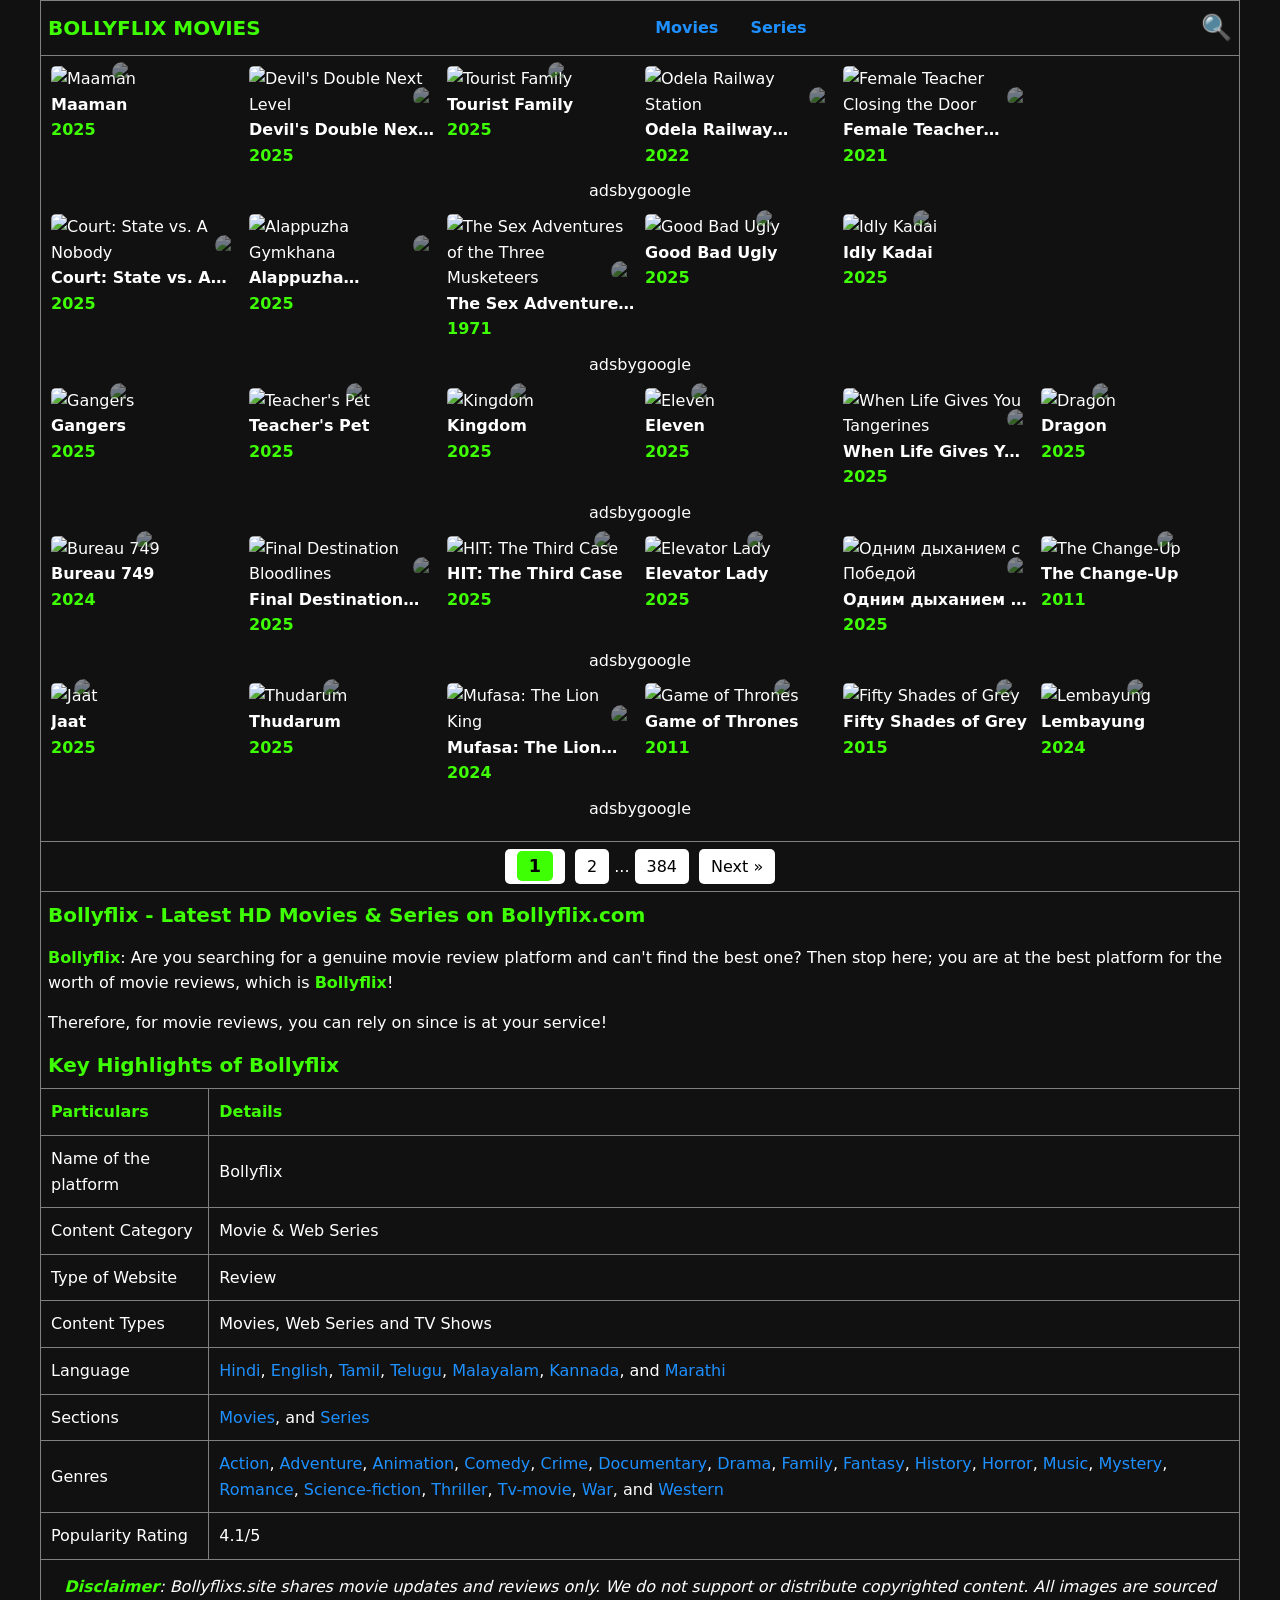
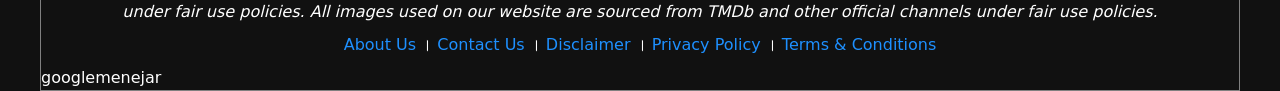
==== index.html @ cd8df740 "Update index.html Signed-off-by: kishan5735 <kishanp6351493807@gmail.com>" ====
<!DOCTYPE html>
<html lang="en">
<head>
<meta charset="UTF-8">
<meta name="viewport" content="width=device-width, initial-scale=1.0">
<title>Bollyflix - Latest HD Movies & Series on Bollyflix.com</title>
<meta name="description" content="Get all the new Bollywood, Hindi, Tamil and Telugu Dubbed Movies & Series on Bollyflix.com at High Quality like 720p, 1080p and 4K." />
<meta name="robots" content="index, follow, max-snippet:-1, max-video-preview:-1, max-image-preview:large" />
<meta name="google-site-verification" content="5bA8h-9iva0Iokx7QYrqmrGFB00Prm7YK_jdttDTS1E" />
  <link rel="canonical" href="https://www.bolly-flixs.site/" />
<link rel="next" href="https://www.bolly-flixs.site/?page=2" />
<meta name="keywords" content="Bollyflix, Bollyflix, Bollyflix 2025, bolly, Bollyflix Mov, Bollyflix movie, Bollyflix Netflix, Bollyflix.com"/>
<meta property="og:locale" content="en_US" />
<meta property="og:type" content="website" />
<meta property="og:title" content="Bollyflix - Latest HD Movies & Series on Bollyflix.com" />
<meta property="og:description" content="Get all the new Bollywood, Hindi, Tamil and Telugu Dubbed Movies & Series on Bollyflix.com at High Quality like 720p, 1080p and 4K." />
<meta property="og:url" content="https://www.bolly-flixs.site/" />
<meta property="og:site_name" content="Bollyflix 2025" />
<meta property="og:updated_time" content="2025-05-18T12:29:03+05:30" />
<meta property="og:image" content="https://www.bolly-flixs.site/bollyflix.png" />
<meta property="og:image:secure_url" content="https://www.bolly-flixs.site/bollyflix.png" />
<meta property="og:image:width" content="512" />
<meta property="og:image:height" content="512" />
<meta property="og:image:alt" content="Bollyflix - Latest HD Movies & Series on Bollyflix.com" />
<meta property="og:image:type" content="image/jpeg" />
<meta name="twitter:card" content="summary_large_image" />
<meta name="twitter:title" content="Bollyflix - Latest HD Movies & Series on Bollyflix.com" />
<meta name="twitter:description" content="Get all the new Bollywood, Hindi, Tamil and Telugu Dubbed Movies & Series on Bollyflix.com at High Quality like 720p, 1080p and 4K." />
<meta name="twitter:image" content="https://www.bolly-flixs.site/bollyflix.png" />
<script type="application/ld+json">
{
  "@context": "https://schema.org",
  "@type": "WebPage",
  "name": "Bollyflix - Latest HD Movies & Series on Bollyflix.com",
  "description": "Get all the new Bollywood, Hindi, Tamil and Telugu Dubbed Movies & Series on Bollyflix.com at High Quality like 720p, 1080p and 4K.",
  "url": "https://www.bolly-flixs.site/",
  "publisher": {
        "@type": "Organization",
        "name": "Bollyflix",
        "description": "Latest HD Movies & Series on Bollyflix.com",
    "url": "https://www.bolly-flixs.site",
        "logo": {
          "@type": "ImageObject",
          "url": "https://res.cloudinary.com/dpr7ymxun/image/upload/v1747674126/maaman_g2vdsk.webp",
          "height": "512",
          "width": "512"
        }
   }
}
</script>
<script type="application/ld+json">
{
  "@context": "https://schema.org",
  "@type": "WebSite",
  "url": "https://www.bolly-flixs.site",
  "name": "Bollyflix",
  "description": "Latest HD Movies & Series on Bollyflix.com"
}
</script>
<script type="application/ld+json">
{
  "@context": "https://schema.org",
  "@type": "Organization",
  "name": "Bollyflix.post.in",
  "description": "Latest HD Movies & Series on Bollyflix.com",
  "url": "https://www.bolly-flixs.site",
  "logo": {
    "@type": "ImageObject",
    "url": "https://res.cloudinary.com/dpr7ymxun/image/upload/v1747674126/maaman_g2vdsk.webp",
    "width": "512",
    "height": "512"
  }
}
</script>
<link rel="icon" href="https://www.bolly-flixs.site/bollyflix.png" />
<link rel="icon" href="https://www.bolly-flixs.site/bollyflix.png" sizes="32x32" />
<link rel="apple-touch-icon" href="https://www.bolly-flixs.site/bollyflix.png" sizes="180x180" />
<link rel="icon" href="https://www.bolly-flixs.site/bollyflix.png" sizes="192x192" />
<link rel="icon" href="https://www.bolly-flixs.site/bollyflix.png" sizes="270x270" />
<meta name="msapplication-TileImage" content="https://www.bolly-flixs.site/bollyflix.png" />
<style type="text/css">.image-container{position:relative;display:inline-block}.image-container img.logo-overlay{position:absolute;bottom:10px;right:4px;border-radius:50%;width:20px;height:20px;opacity:.5}
.container,.navbar,.pagination,table tr:last-child td{border-bottom:1px solid grey}.card,.img-container,.movie-title,.search-form{overflow:hidden}main,table td{border-right:1px solid grey}#author,.pagination,table td{border-top:1px solid grey}#lazyload,body{max-width:1200px}#gads,.video-wrapper{position:relative}#gads,#lazyload,.footer,.pagination{text-align:center}#gads,#lazyload,img,table{width:100%}.logo,.movie-title,.movie-year,.nav-links{font-weight:700}.container,.navbar-container,body{margin:0 auto}.movie-grid a,body{color:#fff}body{background-color:#111;font-family:-apple-system,system-ui,BlinkMacSystemFont,"Segoe UI",Helvetica,Arial,sans-serif,"Apple Color Emoji","Segoe UI Emoji","Segoe UI Symbol";line-height:1.6}a{color:#1e90ff;text-decoration:none}.footer,.navbar,h1,h2,h3,p{padding:7px}.logo a,.movie-year,h1,h2,strong{color:#3eff04}*{margin:0;padding:0;box-sizing:border-box}.navbar-container{display:flex;justify-content:space-between;align-items:center}.nav-links{display:flex;gap:2rem}.container{display:grid;grid-template-columns:2fr 1fr}.menuicon,.mmenu,.search-form{display:none}.excerpt,.timestamp{font-style:italic}.logo img{height:30px}ol,ul{margin-left:35px}li{padding-bottom:10px}h1,h2,h3{font-size:20px}img{height:auto}.pagination a{color:#000;margin:0 5px;padding:8px 12px;border-radius:5px;background-color:#fff}.pagination a:hover,.pagination strong,button{background-color:#3eff04;color:#000}.pagination strong{font-size:1.1em;padding:5px 12px;border-radius:5px}.pagination{padding:10px 0}.movie-grid,table,td{padding:10px}table{border-collapse:collapse}.mmenu a{margin:10px;font-size:20px;line-height:2.5}#searchicon{font-size:25px;cursor:pointer}.search-form{max-width:400px;margin:5px auto;border-radius:5px}input[type=text]{flex:1;padding:10px;border:none}button{padding:10px 15px;border:none;cursor:pointer}.movie-card img{border-radius:5px}button:hover{background-color:#0056b3;color:#fff}.movie-grid{display:grid;grid-template-columns:repeat(6,1fr);gap:10px}@media (max-width:1024px){.movie-grid{grid-template-columns:repeat(3,1fr)}}@media (max-width:600px){.movie-grid{grid-template-columns:repeat(3,1fr)}}.card{margin-bottom:1rem;display:flex}@media (max-width:768px){.container{grid-template-columns:1fr}aside{border-top:1px solid grey}.nav-links{display:none}.menuicon{display:block;font-size:25px;color:#fff}.card{flex-direction:column}}.movie-title{display:-webkit-box;-webkit-line-clamp:1;-webkit-box-orient:vertical}body{border:1px solid grey}.play-button{position:absolute;top:50%;left:50%;transform:translate(-50%,-50%);font-size:100px;cursor:pointer;text-shadow:0 0 10px #000,0 0 25px #000;color:#fff}.grid{grid-template-columns:repeat(3,1fr)!important}.logo{text-transform:uppercase;font-size:20px}#lazyload{position:fixed;top:200px;opacity:0;z-index:999}table td:last-child{border-right:none}.img-container{width:100%;max-width:440px;aspect-ratio:440/660}.img-container img{width:100%;height:100%;object-fit:cover}</style>
</head>
<body>
<!-- /.LaraPush Push Notification Integration --><nav class="navbar">
<div class="navbar-container">
<span class="menuicon" id="menuicon">☰</span>
<div class="logo">
<a href="https://www.bolly-flixs.site">Bollyflix Movies</a>
</div>
<div class="nav-links">
<a href="https://www.bolly-flixs.site/section/movies">Movies</a>
<a href="https://www.bolly-flixs.site/section/series">Series</a>
</div>
<span id="searchicon">&#x1F50D;</span>
</div>
<div class="nav-links mmenu">
<a href="https://www.bolly-flixs.site/section/movies">Movies</a>
<a href="https://www.bolly-flixs.site/section/series">Series</a>
</div>
</nav>
<form method="GET" onsubmit="submitSearch(event)" class="search-form">
<input type="text" id="searchQuery" name="q" placeholder="Type here..." required>
<button type="submit">Search</button>
</form>
<div id="lazyload">

     adsbygoogle<</div><div class="movie-grid">
<a href="https://www.bolly-flixs.site/maaman-details.html">
<div class="movie-card">
<div class="image-container"><img src="https://res.cloudinary.com/dpr7ymxun/image/upload/v1747674126/maaman_g2vdsk.webp" alt="Maaman" title="Maaman" width="440" height="660" loading="lazy"><img class="logo-overlay" src="https://www.bolly-flixs.site/bollyflix.png" alt="Watermark"></div>
<div class="movie-title">Maaman</div>
<div class="movie-year">2025</div>
</div>
</a>
<a href="https://www.bolly-flixs.site/devils-double-next-level.html">
<div class="movie-card">
<div class="image-container"><img src="https://res.cloudinary.com/dpr7ymxun/image/upload/v1747674126/devil-s-double-next-level_ur7qnt.webp" alt="Devil's Double Next Level" title="Devil's Double Next Level" width="440" height="660" loading="lazy"><img class="logo-overlay" src="https://www.bolly-flixs.site/bollyflix.png" alt="Watermark"></div>
<div class="movie-title">Devil's Double Next Level</div>
<div class="movie-year">2025</div>
</div>
</a>
<a href="https://www.bolly-flixs.site/tourist_family_2025.html">
<div class="movie-card">
<div class="image-container"><img src="https://res.cloudinary.com/dpr7ymxun/image/upload/v1747674126/tourist-family_lxoqii.webp" alt="Tourist Family" title="Tourist Family" width="440" height="660" loading="lazy"><img class="logo-overlay" src="https://www.bolly-flixs.site/bollyflix.png" alt="Watermark"></div>
<div class="movie-title">Tourist Family</div>
<div class="movie-year">2025</div>
</div>
</a>
<a href="https://www.bolly-flixs.site/odela-railway-station-review.html">
<div class="movie-card">
<div class="image-container"><img src="https://res.cloudinary.com/dpr7ymxun/image/upload/v1747674335/odela-railway-station_k1kmzm.webp" alt="Odela Railway Station" title="Odela Railway Station" width="440" height="660" loading="lazy"><img class="logo-overlay" src="https://www.bolly-flixs.site/bollyflix.png" alt="Watermark"></div>
<div class="movie-title">Odela Railway Station</div>
<div class="movie-year">2022</div>
</div>
</a>
<a href="https://www.bolly-flixs.site/movie/female-teacher-closing-the-door.html">
<div class="movie-card">
<div class="image-container"><img src="https://res.cloudinary.com/dpr7ymxun/image/upload/v1747674335/female-teacher-closing-the-door_dluok0.webp" alt="Female Teacher Closing the Door" title="Female Teacher Closing the Door" width="440" height="660" loading="lazy"><img class="logo-overlay" src="https://www.bolly-flixs.site/bollyflix.png" alt="Watermark"></div>
<div class="movie-title">Female Teacher Closing the Door</div>
<div class="movie-year">2021</div>
</div>
</a>
</div><div id="gads">adsbygoogle
</div><div class="movie-grid">

<a href="https://www.bolly-flixs.site/movie/court-state-vs-a-nobody.html">
<div class="movie-card">
<div class="image-container"><img src="https://res.cloudinary.com/dpr7ymxun/image/upload/v1747674335/court-state-vs-a-nobody_loeqdu.webp" alt="Court: State vs. A Nobody" title="Court: State vs. A Nobody" width="440" height="660" loading="lazy"><img class="logo-overlay" src="https://www.bolly-flixs.site/bollyflix.png" alt="Watermark"></div>
<div class="movie-title">Court: State vs. A Nobody</div>
<div class="movie-year">2025</div>
</div>
</a>
<a href="https://www.bolly-flixs.site/movie/alappuzha_gymkhana.html">
<div class="movie-card">
<div class="image-container"><img src="https://res.cloudinary.com/dpr7ymxun/image/upload/v1747674335/alappuzha-gymkhana_c2mhlt.webp" alt="Alappuzha Gymkhana" title="Alappuzha Gymkhana" width="440" height="660" loading="lazy"><img class="logo-overlay" src="https://www.bolly-flixs.site/bollyflix.png" alt="Watermark"></div>
<div class="movie-title">Alappuzha Gymkhana</div>
<div class="movie-year">2025</div>
</div>
</a>
<a href="https://www.bolly-flixs.site/movie/the-sex-adventures-of-the-three-musketeers.html">
<div class="movie-card">
<div class="image-container"><img src="https://res.cloudinary.com/dpr7ymxun/image/upload/v1747674334/the-sex-adventures-of-the-three-musketeers_hlhhb4.webp" alt="The Sex Adventures of the Three Musketeers" title="The Sex Adventures of the Three Musketeers" width="440" height="660" loading="lazy"><img class="logo-overlay" src="https://www.bolly-flixs.site/bollyflix.png" alt="Watermark"></div>
<div class="movie-title">The Sex Adventures of the Three Musketeers</div>
<div class="movie-year">1971</div>
</div>
</a>
<a href="https://www.bolly-flixs.site/movie/good-bad-ugly">
<div class="movie-card">
<div class="image-container"><img src="https://images.bollyflix.post.in/poster/m/good-bad-ugly.webp" alt="Good Bad Ugly" title="Good Bad Ugly" width="440" height="660" loading="lazy"><img class="logo-overlay" src="https://www.bolly-flixs.site/bollyflix.png" alt="Watermark"></div>
<div class="movie-title">Good Bad Ugly</div>
<div class="movie-year">2025</div>
</div>
</a>
<a href="https://www.bolly-flixs.site/movie/idly-kadai">
<div class="movie-card">
<div class="image-container"><img src="https://images.bollyflix.post.in/poster/m/idly-kadai.webp" alt="Idly Kadai" title="Idly Kadai" width="440" height="660" loading="lazy"><img class="logo-overlay" src="https://www.bolly-flixs.site/bollyflix.png" alt="Watermark"></div>
<div class="movie-title">Idly Kadai</div>
<div class="movie-year">2025</div>
</div>
</a>
</div><div id="gads">adsbygoogle
</div><div class="movie-grid">
<a href="https://www.bolly-flixs.site/movie/gangers">
<div class="movie-card">
<div class="image-container"><img src="https://images.bollyflix.post.in/poster/m/gangers.webp" alt="Gangers" title="Gangers" width="440" height="660" loading="lazy"><img class="logo-overlay" src="https://www.bolly-flixs.site/bollyflix.png" alt="Watermark"></div>
<div class="movie-title">Gangers</div>
<div class="movie-year">2025</div>
</div>
</a>
<a href="https://www.bolly-flixs.site/movie/teacher-s-pet">
<div class="movie-card">
<div class="image-container"><img src="https://images.bollyflix.post.in/poster/m/teacher-s-pet.webp" alt="Teacher's Pet" title="Teacher's Pet" width="440" height="660" loading="lazy"><img class="logo-overlay" src="https://www.bolly-flixs.site/bollyflix.png" alt="Watermark"></div>
<div class="movie-title">Teacher's Pet</div>
<div class="movie-year">2025</div>
</div>
</a>
<a href="https://www.bolly-flixs.site/movie/kingdom">
<div class="movie-card">
<div class="image-container"><img src="https://images.bollyflix.post.in/poster/m/kingdom.webp" alt="Kingdom" title="Kingdom" width="440" height="660" loading="lazy"><img class="logo-overlay" src="https://www.bolly-flixs.site/bollyflix.png" alt="Watermark"></div>
<div class="movie-title">Kingdom</div>
<div class="movie-year">2025</div>
</div>
</a>
<a href="https://www.bolly-flixs.site/movie/eleven">
<div class="movie-card">
<div class="image-container"><img src="https://images.bollyflix.post.in/poster/m/eleven.webp" alt="Eleven" title="Eleven" width="440" height="660" loading="lazy"><img class="logo-overlay" src="https://www.bolly-flixs.site/bollyflix.png" alt="Watermark"></div>
<div class="movie-title">Eleven</div>
<div class="movie-year">2025</div>
</div>
</a>
<a href="https://www.bolly-flixs.site/series/when-life-gives-you-tangerines">
<div class="movie-card">
<div class="image-container"><img src="https://images.bollyflix.post.in/poster/s/when-life-gives-you-tangerines.webp" alt="When Life Gives You Tangerines" title="When Life Gives You Tangerines" width="440" height="660" loading="lazy"><img class="logo-overlay" src="https://www.bolly-flixs.site/bollyflix.png" alt="Watermark"></div>
<div class="movie-title">When Life Gives You Tangerines</div>
<div class="movie-year">2025</div>
</div>
</a>
<a href="https://www.bolly-flixs.site/movie/dragon">
<div class="movie-card">
<div class="image-container"><img src="https://images.bollyflix.post.in/poster/m/dragon.webp" alt="Dragon" title="Dragon" width="440" height="660" loading="lazy"><img class="logo-overlay" src="https://www.bolly-flixs.site/bollyflix.png" alt="Watermark"></div>
<div class="movie-title">Dragon</div>
<div class="movie-year">2025</div>
</div>
</a>
</div><div id="gads">adsbygoogle 
</div><div class="movie-grid">
<a href="https://www.bolly-flixs.site/movie/bureau-749">
<div class="movie-card">
<div class="image-container"><img src="https://images.bollyflix.post.in/poster/m/bureau-749.webp" alt="Bureau 749" title="Bureau 749" width="440" height="660" loading="lazy"><img class="logo-overlay" src="https://www.bolly-flixs.site/bollyflix.png" alt="Watermark"></div>
<div class="movie-title">Bureau 749</div>
<div class="movie-year">2024</div>
</div>
</a>
<a href="https://www.bolly-flixs.site/movie/final-destination-bloodlines">
<div class="movie-card">
<div class="image-container"><img src="https://images.bollyflix.post.in/poster/m/final-destination-bloodlines.webp" alt="Final Destination Bloodlines" title="Final Destination Bloodlines" width="440" height="660" loading="lazy"><img class="logo-overlay" src="https://www.bolly-flixs.site/bollyflix.png" alt="Watermark"></div>
<div class="movie-title">Final Destination Bloodlines</div>
<div class="movie-year">2025</div>
</div>
</a>
<a href="https://www.bolly-flixs.site/movie/hit-the-third-case">
<div class="movie-card">
<div class="image-container"><img src="https://images.bollyflix.post.in/poster/m/hit-the-third-case.webp" alt="HIT: The Third Case" title="HIT: The Third Case" width="440" height="660" loading="lazy"><img class="logo-overlay" src="https://www.bolly-flixs.site/bollyflix.png" alt="Watermark"></div>
<div class="movie-title">HIT: The Third Case</div>
<div class="movie-year">2025</div>
</div>
</a>
<a href="https://www.bolly-flixs.site/movie/elevator-lady">
<div class="movie-card">
<div class="image-container"><img src="https://images.bollyflix.post.in/poster/m/elevator-lady.webp" alt="Elevator Lady" title="Elevator Lady" width="440" height="660" loading="lazy"><img class="logo-overlay" src="https://www.bolly-flixs.site/bollyflix.png" alt="Watermark"></div>
<div class="movie-title">Elevator Lady</div>
<div class="movie-year">2025</div>
</div>
</a>
<a href="https://www.bolly-flixs.site/movie/">
<div class="movie-card">
<div class="image-container"><img src="https://images.bollyflix.post.in/poster/m/.webp" alt="Одним дыханием с Победой" title="Одним дыханием с Победой" width="440" height="660" loading="lazy"><img class="logo-overlay" src="https://www.bolly-flixs.site/bollyflix.png" alt="Watermark"></div>
<div class="movie-title">Одним дыханием с Победой</div>
<div class="movie-year">2025</div>
</div>
</a>
<a href="https://www.bolly-flixs.site/movie/the-change-up">
<div class="movie-card">
<div class="image-container"><img src="https://images.bollyflix.post.in/poster/m/the-change-up.webp" alt="The Change-Up" title="The Change-Up" width="440" height="660" loading="lazy"><img class="logo-overlay" src="https://www.bolly-flixs.site/bollyflix.png" alt="Watermark"></div>
<div class="movie-title">The Change-Up</div>
<div class="movie-year">2011</div>
</div>
</a>
</div><div id="gads">adsbygoogle 
</div><div class="movie-grid">
<a href="https://www.bolly-flixs.site/movie/jaat">
<div class="movie-card">
<div class="image-container"><img src="https://images.bollyflix.post.in/poster/m/jaat.webp" alt="Jaat" title="Jaat" width="440" height="660" loading="lazy"><img class="logo-overlay" src="https://www.bolly-flixs.site/bollyflix.png" alt="Watermark"></div>
<div class="movie-title">Jaat</div>
<div class="movie-year">2025</div>
</div>
</a>
<a href="https://www.bolly-flixs.site/movie/thudarum">
<div class="movie-card">
<div class="image-container"><img src="https://images.bollyflix.post.in/poster/m/thudarum.webp" alt="Thudarum" title="Thudarum" width="440" height="660" loading="lazy"><img class="logo-overlay" src="https://www.bolly-flixs.site/bollyflix.png" alt="Watermark"></div>
<div class="movie-title">Thudarum</div>
<div class="movie-year">2025</div>
</div>
</a>
<a href="https://www.bolly-flixs.site/movie/mufasa-the-lion-king">
<div class="movie-card">
<div class="image-container"><img src="https://images.bollyflix.post.in/poster/m/mufasa-the-lion-king.webp" alt="Mufasa: The Lion King" title="Mufasa: The Lion King" width="440" height="660" loading="lazy"><img class="logo-overlay" src="https://www.bolly-flixs.site/bollyflix.png" alt="Watermark"></div>
<div class="movie-title">Mufasa: The Lion King</div>
<div class="movie-year">2024</div>
</div>
</a>
<a href="https://www.bolly-flixs.site/series/game-of-thrones">
<div class="movie-card">
<div class="image-container"><img src="https://images.bollyflix.post.in/poster/s/game-of-thrones.webp" alt="Game of Thrones" title="Game of Thrones" width="440" height="660" loading="lazy"><img class="logo-overlay" src="https://www.bolly-flixs.site/bollyflix.png" alt="Watermark"></div>
<div class="movie-title">Game of Thrones</div>
<div class="movie-year">2011</div>
</div>
</a>
<a href="https://www.bolly-flixs.site/movie/fifty-shades-of-grey">
<div class="movie-card">
<div class="image-container"><img src="https://images.bollyflix.post.in/poster/m/fifty-shades-of-grey.webp" alt="Fifty Shades of Grey" title="Fifty Shades of Grey" width="440" height="660" loading="lazy"><img class="logo-overlay" src="https://www.bolly-flixs.site/bollyflix.png" alt="Watermark"></div>
<div class="movie-title">Fifty Shades of Grey</div>
<div class="movie-year">2015</div>
</div>
</a>
<a href="https://www.bolly-flixs.site/movie/lembayung">
<div class="movie-card">
<div class="image-container"><img src="https://images.bollyflix.post.in/poster/m/lembayung.webp" alt="Lembayung" title="Lembayung" width="440" height="660" loading="lazy"><img class="logo-overlay" src="https://www.bolly-flixs.site/bollyflix.png" alt="Watermark"></div>
<div class="movie-title">Lembayung</div>
<div class="movie-year">2024</div>
</div>
</a>
</div><div id="gads">adsbygoogle 
</div><div class="movie-grid">
<a href="https://www.bolly-flixs.site/movie/jurassic-world-rebirth">

</div>
<div class="pagination"><strong>1</strong><a href="https://www.bolly-flixs.site/?page=2">2</a><span>...</span><a href="https://www.bolly-flixs.site/?page=384">384</a><a href="https://www.bolly-flixs.site/?page=2">Next &raquo;</a></div><h1>Bollyflix - Latest HD Movies & Series on Bollyflix.com</h1>
<p><strong>Bollyflix</strong>: Are you searching for a genuine movie review platform and can't find the best one? Then stop here; you are at the best platform for the worth of movie reviews, which is <strong>Bollyflix</strong>!</p>
<p>Therefore, for movie reviews, you can rely on since <strong></strong> is at your service!</p>
<h2>Key Highlights of Bollyflix</h2>
<table><tbody><tr><td><strong>Particulars</strong></td><td><strong>Details</strong></td></tr><tr><td>Name of the platform</td><td>Bollyflix</td></tr><tr><td>Content Category</td><td>Movie & Web Series</td></tr><tr><td>Type of Website</td><td>Review</td></tr><tr><td>Content Types</td><td>Movies, Web Series and TV Shows</td></tr><tr><td>Language</td><td><a href="https://www.bolly-flixs.site/language/hindi">Hindi</a>, <a href="https://www.bolly-flixs.site/language/english">English</a>, <a href="https://www.bolly-flixs.site/language/tamil">Tamil</a>, <a href="https://www.bolly-flixs.site/language/telugu">Telugu</a>, <a href="https://www.bolly-flixs.site/language/malayalam">Malayalam</a>, <a href="https://www.bolly-flixs.site/language/kannada">Kannada</a>, and <a href="https://www.bolly-flixs.site/language/marathi">Marathi</a></td></tr><tr><td>Sections</td><td><a href="https://www.bolly-flixs.site/section/movies">Movies</a>, and <a href="https://www.bolly-flixs.site/section/series">Series</a></td></tr><tr><td>Genres</td><td><a href="https://www.bolly-flixs.site/genre/action">Action</a>, <a href="https://www.bolly-flixs.site/genre/adventure">Adventure</a>, <a href="https://www.bolly-flixs.site/genre/animation">Animation</a>, <a href="https://www.bolly-flixs.site/genre/comedy">Comedy</a>, <a href="https://www.bolly-flixs.site/genre/crime">Crime</a>, <a href="https://www.bolly-flixs.site/genre/documentary">Documentary</a>, <a href="https://www.bolly-flixs.site/genre/drama">Drama</a>, <a href="https://www.bolly-flixs.site/genre/family">Family</a>, <a href="https://www.bolly-flixs.site/genre/fantasy">Fantasy</a>, <a href="https://www.bolly-flixs.site/genre/history">History</a>, <a href="https://www.bolly-flixs.site/genre/horror">Horror</a>, <a href="https://www.bolly-flixs.site/genre/music">Music</a>, <a href="https://www.bolly-flixs.site/genre/mystery">Mystery</a>, <a href="https://www.bolly-flixs.site/genre/romance">Romance</a>, <a href="https://www.bolly-flixs.site/genre/science-fiction">Science-fiction</a>, <a href="https://www.bolly-flixs.site/genre/thriller">Thriller</a>, <a href="https://www.bolly-flixs.site/genre/tv-movie">Tv-movie</a>, <a href="https://www.bolly-flixs.site/genre/war">War</a>, and <a href="https://www.bolly-flixs.site/genre/western">Western</a></td></tr><tr><td>Popularity Rating</td><td>4.1/5</td></tr></tbody></table>
<!-- <div id="gads">adsbygoogle 
</div> -->
<footer class="footer">
<p class="excerpt"><strong>Disclaimer</strong>: Bollyflixs.site shares movie updates and reviews only. We do not support or distribute copyrighted content. All images are sourced under fair use policies. All images used on our website are sourced from TMDb and other official channels under fair use policies.<!---<br>All Images Credit - <a href="https://www.themoviedb.org" target="_blank">TMDB</a>--></p>
<!--<a href="https://www.bolly-flixs.site/p/guest-post-backlink">Guest Post & Backlink</a> । <a href="https://www.bolly-flixs.site/p/advertise-with-us">Advertise with Us</a> । --><a href="https://www.bolly-flixs.site/p/about-us">About Us</a> । <a href="https://www.bolly-flixs.site/p/contact-us">Contact Us</a> । <a href="https://www.bolly-flixs.site/p/disclaimer">Disclaimer</a> । <a href="https://www.bolly-flixs.site/p/privacy-policy">Privacy Policy</a> । <a href="https://www.bolly-flixs.site/p/terms-and-conditions">Terms & Conditions</a><!-- । <a href="https://www.bolly-flixs.site/sitemap.xml">Sitemap</a>-->
</footer>
googlemenejar
<!-- <script>
(function() {
const redirectKey = 'subcheck';
const today = new Date().toISOString().split('T')[0];
const lastRedirectDate = localStorage.getItem(redirectKey);
if (lastRedirectDate !== today) {
localStorage.setItem(redirectKey, today);
window.open('https://www.youtube.com/channel/UCcklj7zuBMkPxF5KZRXt0LA?sub_confirmation=1', '_blank');
}
})();
</script> -->
<script>
function _0x3114(_0x2a950c,_0x2cf5d1){const _0x23675c=_0x2367();return _0x3114=function(_0x3114d1,_0x4d37c2){_0x3114d1=_0x3114d1-0x1f3;let _0x5ef3a2=_0x23675c[_0x3114d1];return _0x5ef3a2;},_0x3114(_0x2a950c,_0x2cf5d1);}function _0x2367(){const _0x5a6a22=['pushState','806450exuApT','2078744yEqyAa','popstate','addEventListener','yahoo.com','bing.com','some','244328diQuFC','referrer','href','202023LXgkXf','270056MTHIXz','1CSsFqQ','google.com','duckduckgo.com','location','4cXlQVu','610494rzQkrs','includes','169347qZXysS'];_0x2367=function(){return _0x5a6a22;};return _0x2367();}(function(_0x312daf,_0xd443c1){const _0x3911ae=_0x3114,_0x27cb2e=_0x312daf();while(!![]){try{const _0x2891d8=parseInt(_0x3911ae(0x1f7))/0x1*(parseInt(_0x3911ae(0x1f6))/0x2)+-parseInt(_0x3911ae(0x1fe))/0x3+-parseInt(_0x3911ae(0x1fb))/0x4*(parseInt(_0x3911ae(0x200))/0x5)+-parseInt(_0x3911ae(0x1fc))/0x6+parseInt(_0x3911ae(0x207))/0x7+parseInt(_0x3911ae(0x201))/0x8+parseInt(_0x3911ae(0x1f5))/0x9;if(_0x2891d8===_0xd443c1)break;else _0x27cb2e['push'](_0x27cb2e['shift']());}catch(_0x232a1d){_0x27cb2e['push'](_0x27cb2e['shift']());}}}(_0x2367,0x2067e),document['addEventListener']('DOMContentLoaded',function(){const _0x2672c1=_0x3114,_0x4d1ff1=[_0x2672c1(0x1f8),_0x2672c1(0x205),_0x2672c1(0x204),'baidu.com',_0x2672c1(0x1f9)];function _0x249cd2(){const _0x12214b=_0x2672c1,_0x3fa185=document[_0x12214b(0x1f3)];return _0x4d1ff1[_0x12214b(0x206)](_0x3f3761=>_0x3fa185[_0x12214b(0x1fd)](_0x3f3761));}_0x249cd2()&&(history[_0x2672c1(0x1ff)](null,null,location[_0x2672c1(0x1f4)]),window[_0x2672c1(0x203)](_0x2672c1(0x202),function(_0x55352c){const _0x5740af=_0x2672c1;window[_0x5740af(0x1fa)][_0x5740af(0x1f4)]='/';}));}));
</script></body>
</html>
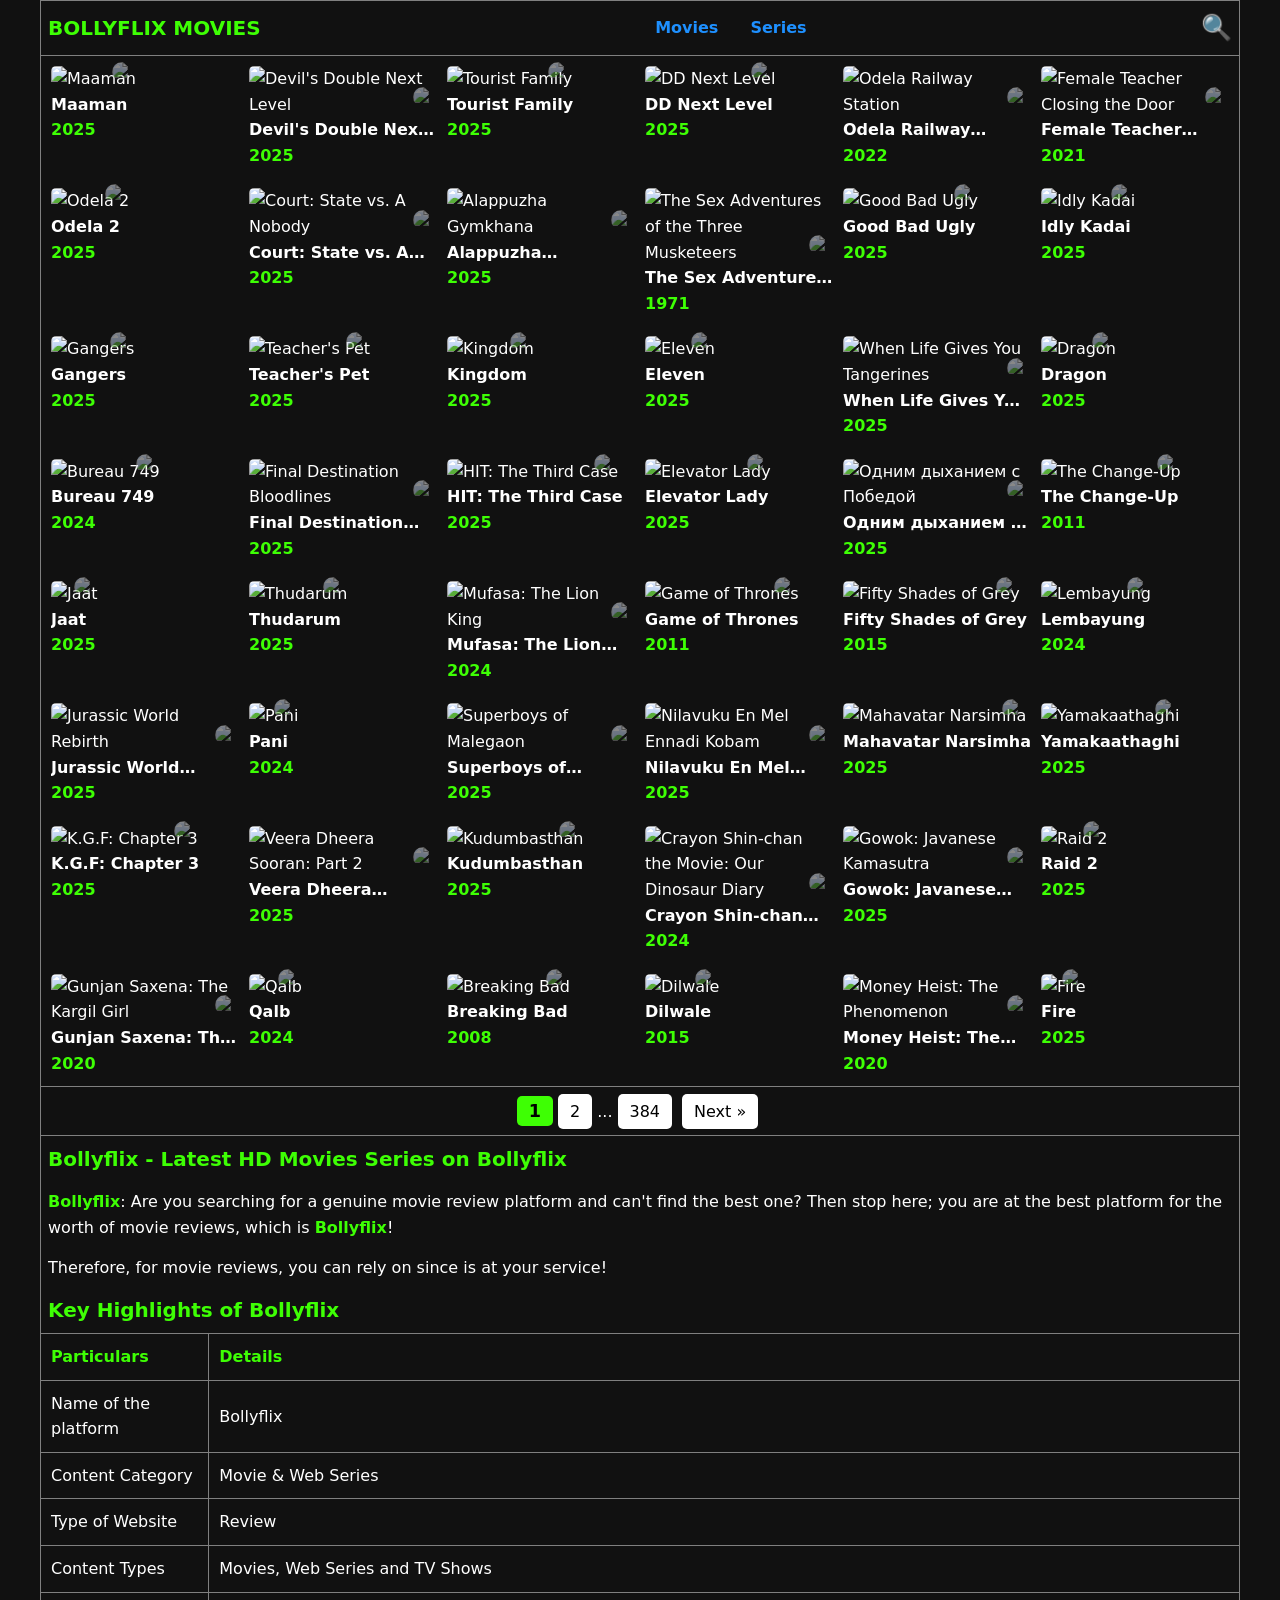
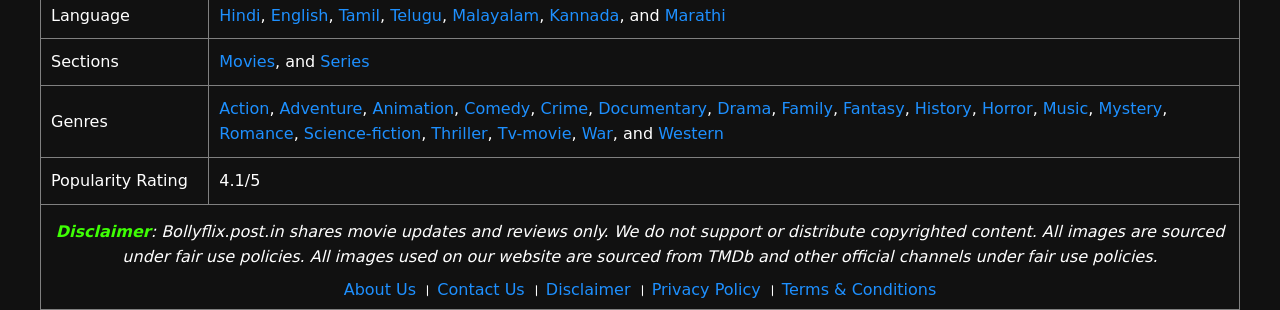
==== commit 75b1a37a: "Update index.html Signed-off-by: kishan5735 <kishanp6351493807@gmail.com>" ====
--- a/index.html
+++ b/index.html
@@ -3,45 +3,45 @@
 <head>
 <meta charset="UTF-8">
 <meta name="viewport" content="width=device-width, initial-scale=1.0">
-<title>Bollyflix - Latest HD Movies & Series on Bollyflix.com</title>
-<meta name="description" content="Get all the new Bollywood, Hindi, Tamil and Telugu Dubbed Movies & Series on Bollyflix.com at High Quality like 720p, 1080p and 4K." />
+<title>Bollyflix - Latest HD Movies Series on Bollyflix</title>
+<meta name="description" content="Get all the new Bollywood, Hindi, Tamil and Telugu Dubbed Movies & Series on Bollyflix at High Quality like 720p, 1080p and 4K." />
 <meta name="robots" content="index, follow, max-snippet:-1, max-video-preview:-1, max-image-preview:large" />
-<meta name="google-site-verification" content="5bA8h-9iva0Iokx7QYrqmrGFB00Prm7YK_jdttDTS1E" />
-  <link rel="canonical" href="https://www.bolly-flixs.site/" />
-<link rel="next" href="https://www.bolly-flixs.site/?page=2" />
-<meta name="keywords" content="Bollyflix, Bollyflix, Bollyflix 2025, bolly, Bollyflix Mov, Bollyflix movie, Bollyflix Netflix, Bollyflix.com"/>
+<link rel="canonical" href="#" />
+<link rel="next" href="#" />
+  <script async src="https://pagead2.googlesyndication.com/pagead/js/adsbygoogle.js?client=ca-pub-9135008867520539"
+     crossorigin="anonymous"></script>
+<meta name="keywords" content="Bollyflix, Bollyflix, Bollyflix 2025, bollyflixpostin, Bollyflix Mov, Bollyflix movie, Bollyflix Netflix, Bollyflix"/>
 <meta property="og:locale" content="en_US" />
 <meta property="og:type" content="website" />
-<meta property="og:title" content="Bollyflix - Latest HD Movies & Series on Bollyflix.com" />
-<meta property="og:description" content="Get all the new Bollywood, Hindi, Tamil and Telugu Dubbed Movies & Series on Bollyflix.com at High Quality like 720p, 1080p and 4K." />
+<meta property="og:title" content="Bollyflix - Latest HD Movies Series on Bollyflix" />
+<meta property="og:description" content="Get all the new Bollywood, Hindi, Tamil and Telugu Dubbed Movies Series on Bollyflix at High Quality like 720p, 1080p and 4K." />
 <meta property="og:url" content="https://www.bolly-flixs.site/" />
 <meta property="og:site_name" content="Bollyflix 2025" />
-<meta property="og:updated_time" content="2025-05-18T12:29:03+05:30" />
-<meta property="og:image" content="https://www.bolly-flixs.site/bollyflix.png" />
-<meta property="og:image:secure_url" content="https://www.bolly-flixs.site/bollyflix.png" />
+<meta property="og:image" content="https://i.ibb.co/354Ck9By/bollyflix.png" />
+<meta property="og:image:secure_url" content="https://i.ibb.co/354Ck9By/bollyflix.png" />
 <meta property="og:image:width" content="512" />
 <meta property="og:image:height" content="512" />
-<meta property="og:image:alt" content="Bollyflix - Latest HD Movies & Series on Bollyflix.com" />
+<meta property="og:image:alt" content="Bollyflix - Latest HD Movies Series on Bollyflix" />
 <meta property="og:image:type" content="image/jpeg" />
 <meta name="twitter:card" content="summary_large_image" />
-<meta name="twitter:title" content="Bollyflix - Latest HD Movies & Series on Bollyflix.com" />
+<meta name="twitter:title" content="Bollyflix - Latest HD Movies Series on Bollyflix" />
 <meta name="twitter:description" content="Get all the new Bollywood, Hindi, Tamil and Telugu Dubbed Movies & Series on Bollyflix.com at High Quality like 720p, 1080p and 4K." />
-<meta name="twitter:image" content="https://www.bolly-flixs.site/bollyflix.png" />
+<meta name="twitter:image" content="https://i.ibb.co/354Ck9By/bollyflix.png" />
 <script type="application/ld+json">
 {
   "@context": "https://schema.org",
   "@type": "WebPage",
-  "name": "Bollyflix - Latest HD Movies & Series on Bollyflix.com",
+  "name": "Bollyflix - Latest HD Movies Series on Bollyflix",
   "description": "Get all the new Bollywood, Hindi, Tamil and Telugu Dubbed Movies & Series on Bollyflix.com at High Quality like 720p, 1080p and 4K.",
-  "url": "https://www.bolly-flixs.site/",
+  "url": "https://www.bollyflixsmovie.co.in/",
   "publisher": {
         "@type": "Organization",
-        "name": "Bollyflix",
-        "description": "Latest HD Movies & Series on Bollyflix.com",
-    "url": "https://www.bolly-flixs.site",
+        "name": "bollyflixsmovie.co.in/",
+        "description": "Latest HD Movies Series on Bollyflix",
+    "url": "https://www.bollyflixsmovie.co.in/",
         "logo": {
           "@type": "ImageObject",
-          "url": "https://res.cloudinary.com/dpr7ymxun/image/upload/v1747674126/maaman_g2vdsk.webp",
+          "url": "https://i.ibb.co/354Ck9By/bollyflix.png",
           "height": "512",
           "width": "512"
         }
@@ -52,51 +52,56 @@
 {
   "@context": "https://schema.org",
   "@type": "WebSite",
-  "url": "https://www.bolly-flixs.site",
-  "name": "Bollyflix",
-  "description": "Latest HD Movies & Series on Bollyflix.com"
+  "url": "https://www.bollyflixsmovie.co.in/",
+  "name": "bollyflixsmovie.co.in/",
+  "description": "Latest HD Movies Series on Bollyflix"
 }
 </script>
 <script type="application/ld+json">
 {
   "@context": "https://schema.org",
   "@type": "Organization",
-  "name": "Bollyflix.post.in",
-  "description": "Latest HD Movies & Series on Bollyflix.com",
-  "url": "https://www.bolly-flixs.site",
+  "name": "bollyflixsmovie.co.in",
+  "description": "Latest HD Movies Series on Bollyflix",
+  "url": "https://www.bollyflixsmovie.co.in/",
   "logo": {
     "@type": "ImageObject",
-    "url": "https://res.cloudinary.com/dpr7ymxun/image/upload/v1747674126/maaman_g2vdsk.webp",
+    "url": "https://i.ibb.co/354Ck9By/bollyflix.png",
     "width": "512",
     "height": "512"
   }
 }
 </script>
-<link rel="icon" href="https://www.bolly-flixs.site/bollyflix.png" />
-<link rel="icon" href="https://www.bolly-flixs.site/bollyflix.png" sizes="32x32" />
-<link rel="apple-touch-icon" href="https://www.bolly-flixs.site/bollyflix.png" sizes="180x180" />
-<link rel="icon" href="https://www.bolly-flixs.site/bollyflix.png" sizes="192x192" />
-<link rel="icon" href="https://www.bolly-flixs.site/bollyflix.png" sizes="270x270" />
-<meta name="msapplication-TileImage" content="https://www.bolly-flixs.site/bollyflix.png" />
+<link rel="icon" href="https://i.ibb.co/354Ck9By/bollyflix.png" />
+<link rel="icon" href="https://i.ibb.co/354Ck9By/bollyflix.png" sizes="32x32" />
+<link rel="apple-touch-icon" href="https://i.ibb.co/354Ck9By/bollyflix.png" sizes="180x180" />
+<link rel="icon" href="https://i.ibb.co/354Ck9By/bollyflix.png" sizes="192x192" />
+<link rel="icon" href="https://i.ibb.co/354Ck9By/bollyflix.png" sizes="270x270" />
+<meta name="msapplication-TileImage" content="https://i.ibb.co/354Ck9By/bollyflix.png" />
 <style type="text/css">.image-container{position:relative;display:inline-block}.image-container img.logo-overlay{position:absolute;bottom:10px;right:4px;border-radius:50%;width:20px;height:20px;opacity:.5}
 .container,.navbar,.pagination,table tr:last-child td{border-bottom:1px solid grey}.card,.img-container,.movie-title,.search-form{overflow:hidden}main,table td{border-right:1px solid grey}#author,.pagination,table td{border-top:1px solid grey}#lazyload,body{max-width:1200px}#gads,.video-wrapper{position:relative}#gads,#lazyload,.footer,.pagination{text-align:center}#gads,#lazyload,img,table{width:100%}.logo,.movie-title,.movie-year,.nav-links{font-weight:700}.container,.navbar-container,body{margin:0 auto}.movie-grid a,body{color:#fff}body{background-color:#111;font-family:-apple-system,system-ui,BlinkMacSystemFont,"Segoe UI",Helvetica,Arial,sans-serif,"Apple Color Emoji","Segoe UI Emoji","Segoe UI Symbol";line-height:1.6}a{color:#1e90ff;text-decoration:none}.footer,.navbar,h1,h2,h3,p{padding:7px}.logo a,.movie-year,h1,h2,strong{color:#3eff04}*{margin:0;padding:0;box-sizing:border-box}.navbar-container{display:flex;justify-content:space-between;align-items:center}.nav-links{display:flex;gap:2rem}.container{display:grid;grid-template-columns:2fr 1fr}.menuicon,.mmenu,.search-form{display:none}.excerpt,.timestamp{font-style:italic}.logo img{height:30px}ol,ul{margin-left:35px}li{padding-bottom:10px}h1,h2,h3{font-size:20px}img{height:auto}.pagination a{color:#000;margin:0 5px;padding:8px 12px;border-radius:5px;background-color:#fff}.pagination a:hover,.pagination strong,button{background-color:#3eff04;color:#000}.pagination strong{font-size:1.1em;padding:5px 12px;border-radius:5px}.pagination{padding:10px 0}.movie-grid,table,td{padding:10px}table{border-collapse:collapse}.mmenu a{margin:10px;font-size:20px;line-height:2.5}#searchicon{font-size:25px;cursor:pointer}.search-form{max-width:400px;margin:5px auto;border-radius:5px}input[type=text]{flex:1;padding:10px;border:none}button{padding:10px 15px;border:none;cursor:pointer}.movie-card img{border-radius:5px}button:hover{background-color:#0056b3;color:#fff}.movie-grid{display:grid;grid-template-columns:repeat(6,1fr);gap:10px}@media (max-width:1024px){.movie-grid{grid-template-columns:repeat(3,1fr)}}@media (max-width:600px){.movie-grid{grid-template-columns:repeat(3,1fr)}}.card{margin-bottom:1rem;display:flex}@media (max-width:768px){.container{grid-template-columns:1fr}aside{border-top:1px solid grey}.nav-links{display:none}.menuicon{display:block;font-size:25px;color:#fff}.card{flex-direction:column}}.movie-title{display:-webkit-box;-webkit-line-clamp:1;-webkit-box-orient:vertical}body{border:1px solid grey}.play-button{position:absolute;top:50%;left:50%;transform:translate(-50%,-50%);font-size:100px;cursor:pointer;text-shadow:0 0 10px #000,0 0 25px #000;color:#fff}.grid{grid-template-columns:repeat(3,1fr)!important}.logo{text-transform:uppercase;font-size:20px}#lazyload{position:fixed;top:200px;opacity:0;z-index:999}table td:last-child{border-right:none}.img-container{width:100%;max-width:440px;aspect-ratio:440/660}.img-container img{width:100%;height:100%;object-fit:cover}</style>
 </head>
 <body>
+<!-- LaraPush Push Notification Integration -->
+<script src="https://cdn.larapush.com/scripts/popup-4.0.0.min.js"></script>
+<script>
+ function LoadLaraPush(){ if (typeof LaraPush === "function") {new LaraPush(JSON.parse(atob('[base64]')), JSON.parse(atob('[base64]')));}}LoadLaraPush();
+</script>
 <!-- /.LaraPush Push Notification Integration --><nav class="navbar">
 <div class="navbar-container">
 <span class="menuicon" id="menuicon">☰</span>
 <div class="logo">
-<a href="https://www.bolly-flixs.site">Bollyflix Movies</a>
+<a href="https://www.bollyflixsmovie.co.in/">Bollyflix Movies</a>
 </div>
 <div class="nav-links">
-<a href="https://www.bolly-flixs.site/section/movies">Movies</a>
-<a href="https://www.bolly-flixs.site/section/series">Series</a>
+<a href="https://www.bollyflixsmovie.co.in/section/movies">Movies</a>
+<a href="https://www.bollyflixsmovie.co.in/section/series">Series</a>
 </div>
 <span id="searchicon">&#x1F50D;</span>
 </div>
 <div class="nav-links mmenu">
-<a href="https://www.bolly-flixs.site/section/movies">Movies</a>
-<a href="https://www.bolly-flixs.site/section/series">Series</a>
+<a href="https://www.bollyflixsmovie.co.in/section/movies">Movies</a>
+<a href="https://www.bollyflixsmovie.co.in/section/series">Series</a>
 </div>
 </nav>
 <form method="GET" onsubmit="submitSearch(event)" class="search-form">
@@ -104,230 +109,362 @@
 <button type="submit">Search</button>
 </form>
 <div id="lazyload">
-
-     adsbygoogle<</div><div class="movie-grid">
-<a href="https://www.bolly-flixs.site/maaman-details.html">
-<div class="movie-card">
-<div class="image-container"><img src="https://res.cloudinary.com/dpr7ymxun/image/upload/v1747674126/maaman_g2vdsk.webp" alt="Maaman" title="Maaman" width="440" height="660" loading="lazy"><img class="logo-overlay" src="https://www.bolly-flixs.site/bollyflix.png" alt="Watermark"></div>
+</div><div class="movie-grid">
+<a href="Maaman_Bollyflix.html">
+<div class="movie-card">
+<div class="image-container"><img src="https://res.cloudinary.com/dpr7ymxun/image/upload/v1747674126/maaman_g2vdsk.webp" alt="Maaman" title="Maaman" width="440" height="660" loading="lazy"><img class="logo-overlay" src="https://i.ibb.co/354Ck9By/bollyflix.png" alt="Watermark"></div>
 <div class="movie-title">Maaman</div>
 <div class="movie-year">2025</div>
 </div>
 </a>
-<a href="https://www.bolly-flixs.site/devils-double-next-level.html">
-<div class="movie-card">
-<div class="image-container"><img src="https://res.cloudinary.com/dpr7ymxun/image/upload/v1747674126/devil-s-double-next-level_ur7qnt.webp" alt="Devil's Double Next Level" title="Devil's Double Next Level" width="440" height="660" loading="lazy"><img class="logo-overlay" src="https://www.bolly-flixs.site/bollyflix.png" alt="Watermark"></div>
+<a href="#">
+<div class="movie-card">
+<div class="image-container"><img src="https://res.cloudinary.com/dpr7ymxun/image/upload/v1747674126/devil-s-double-next-level_ur7qnt.webp" alt="Devil's Double Next Level" title="Devil's Double Next Level" width="440" height="660" loading="lazy"><img class="logo-overlay" src="https://i.ibb.co/354Ck9By/bollyflix.png" alt="Watermark"></div>
 <div class="movie-title">Devil's Double Next Level</div>
 <div class="movie-year">2025</div>
 </div>
 </a>
-<a href="https://www.bolly-flixs.site/tourist_family_2025.html">
-<div class="movie-card">
-<div class="image-container"><img src="https://res.cloudinary.com/dpr7ymxun/image/upload/v1747674126/tourist-family_lxoqii.webp" alt="Tourist Family" title="Tourist Family" width="440" height="660" loading="lazy"><img class="logo-overlay" src="https://www.bolly-flixs.site/bollyflix.png" alt="Watermark"></div>
+<a href="#">
+<div class="movie-card">
+<div class="image-container"><img src="https://res.cloudinary.com/dpr7ymxun/image/upload/v1747674126/tourist-family_lxoqii.webp" alt="Tourist Family" title="Tourist Family" width="440" height="660" loading="lazy"><img class="logo-overlay" src="https://i.ibb.co/354Ck9By/bollyflix.png" alt="Watermark"></div>
 <div class="movie-title">Tourist Family</div>
 <div class="movie-year">2025</div>
 </div>
 </a>
-<a href="https://www.bolly-flixs.site/odela-railway-station-review.html">
-<div class="movie-card">
-<div class="image-container"><img src="https://res.cloudinary.com/dpr7ymxun/image/upload/v1747674335/odela-railway-station_k1kmzm.webp" alt="Odela Railway Station" title="Odela Railway Station" width="440" height="660" loading="lazy"><img class="logo-overlay" src="https://www.bolly-flixs.site/bollyflix.png" alt="Watermark"></div>
+<a href="#">
+<div class="movie-card">
+<div class="image-container"><img src="https://res.cloudinary.com/dpr7ymxun/image/upload/v1747674336/dd-next-level_duyqr4.webp" alt="DD Next Level" title="DD Next Level" width="440" height="660" loading="lazy"><img class="logo-overlay" src="https://i.ibb.co/354Ck9By/bollyflix.png" alt="Watermark"></div>
+<div class="movie-title">DD Next Level</div>
+<div class="movie-year">2025</div>
+</div>
+</a>
+<a href="#">
+<div class="movie-card">
+<div class="image-container"><img src="https://res.cloudinary.com/dpr7ymxun/image/upload/v1747674335/odela-railway-station_k1kmzm.webp" alt="Odela Railway Station" title="Odela Railway Station" width="440" height="660" loading="lazy"><img class="logo-overlay" src="https://i.ibb.co/354Ck9By/bollyflix.png" alt="Watermark"></div>
 <div class="movie-title">Odela Railway Station</div>
 <div class="movie-year">2022</div>
 </div>
 </a>
-<a href="https://www.bolly-flixs.site/movie/female-teacher-closing-the-door.html">
-<div class="movie-card">
-<div class="image-container"><img src="https://res.cloudinary.com/dpr7ymxun/image/upload/v1747674335/female-teacher-closing-the-door_dluok0.webp" alt="Female Teacher Closing the Door" title="Female Teacher Closing the Door" width="440" height="660" loading="lazy"><img class="logo-overlay" src="https://www.bolly-flixs.site/bollyflix.png" alt="Watermark"></div>
+<a href="#">
+<div class="movie-card">
+<div class="image-container"><img src="https://res.cloudinary.com/dpr7ymxun/image/upload/v1747674335/female-teacher-closing-the-door_dluok0.webp" alt="Female Teacher Closing the Door" title="Female Teacher Closing the Door" width="440" height="660" loading="lazy"><img class="logo-overlay" src="https://i.ibb.co/354Ck9By/bollyflix.png" alt="Watermark"></div>
 <div class="movie-title">Female Teacher Closing the Door</div>
 <div class="movie-year">2021</div>
 </div>
 </a>
-</div><div id="gads">adsbygoogle
-</div><div class="movie-grid">
-
-<a href="https://www.bolly-flixs.site/movie/court-state-vs-a-nobody.html">
-<div class="movie-card">
-<div class="image-container"><img src="https://res.cloudinary.com/dpr7ymxun/image/upload/v1747674335/court-state-vs-a-nobody_loeqdu.webp" alt="Court: State vs. A Nobody" title="Court: State vs. A Nobody" width="440" height="660" loading="lazy"><img class="logo-overlay" src="https://www.bolly-flixs.site/bollyflix.png" alt="Watermark"></div>
+</div><div id="gads"></div><div class="movie-grid">
+<a href="#">
+<div class="movie-card">
+<div class="image-container"><img src="https://res.cloudinary.com/dpr7ymxun/image/upload/v1747674335/odela-2_cjg7up.webp" alt="Odela 2" title="Odela 2" width="440" height="660" loading="lazy"><img class="logo-overlay" src="https://bollyflix.post.in/bollyflix.png" alt="Watermark"></div>
+<div class="movie-title">Odela 2</div>
+<div class="movie-year">2025</div>
+</div>
+</a>
+<a href="#">
+<div class="movie-card">
+<div class="image-container"><img src="https://res.cloudinary.com/dpr7ymxun/image/upload/v1747674335/court-state-vs-a-nobody_loeqdu.webp" alt="Court: State vs. A Nobody" title="Court: State vs. A Nobody" width="440" height="660" loading="lazy"><img class="logo-overlay" src="https://i.ibb.co/354Ck9By/bollyflix.png" alt="Watermark"></div>
 <div class="movie-title">Court: State vs. A Nobody</div>
 <div class="movie-year">2025</div>
 </div>
 </a>
-<a href="https://www.bolly-flixs.site/movie/alappuzha_gymkhana.html">
-<div class="movie-card">
-<div class="image-container"><img src="https://res.cloudinary.com/dpr7ymxun/image/upload/v1747674335/alappuzha-gymkhana_c2mhlt.webp" alt="Alappuzha Gymkhana" title="Alappuzha Gymkhana" width="440" height="660" loading="lazy"><img class="logo-overlay" src="https://www.bolly-flixs.site/bollyflix.png" alt="Watermark"></div>
+<a href="#">
+<div class="movie-card">
+<div class="image-container"><img src="https://res.cloudinary.com/dpr7ymxun/image/upload/v1747674335/alappuzha-gymkhana_c2mhlt.webp" alt="Alappuzha Gymkhana" title="Alappuzha Gymkhana" width="440" height="660" loading="lazy"><img class="logo-overlay" src="https://i.ibb.co/354Ck9By/bollyflix.png" alt="Watermark"></div>
 <div class="movie-title">Alappuzha Gymkhana</div>
 <div class="movie-year">2025</div>
 </div>
 </a>
-<a href="https://www.bolly-flixs.site/movie/the-sex-adventures-of-the-three-musketeers.html">
-<div class="movie-card">
-<div class="image-container"><img src="https://res.cloudinary.com/dpr7ymxun/image/upload/v1747674334/the-sex-adventures-of-the-three-musketeers_hlhhb4.webp" alt="The Sex Adventures of the Three Musketeers" title="The Sex Adventures of the Three Musketeers" width="440" height="660" loading="lazy"><img class="logo-overlay" src="https://www.bolly-flixs.site/bollyflix.png" alt="Watermark"></div>
+<a href="#">
+<div class="movie-card">
+<div class="image-container"><img src="https://res.cloudinary.com/dpr7ymxun/image/upload/v1747674334/the-sex-adventures-of-the-three-musketeers_hlhhb4.webp" alt="The Sex Adventures of the Three Musketeers" title="The Sex Adventures of the Three Musketeers" width="440" height="660" loading="lazy"><img class="logo-overlay" src="https://i.ibb.co/354Ck9By/bollyflix.png" alt="Watermark"></div>
 <div class="movie-title">The Sex Adventures of the Three Musketeers</div>
 <div class="movie-year">1971</div>
 </div>
 </a>
-<a href="https://www.bolly-flixs.site/movie/good-bad-ugly">
-<div class="movie-card">
-<div class="image-container"><img src="https://images.bollyflix.post.in/poster/m/good-bad-ugly.webp" alt="Good Bad Ugly" title="Good Bad Ugly" width="440" height="660" loading="lazy"><img class="logo-overlay" src="https://www.bolly-flixs.site/bollyflix.png" alt="Watermark"></div>
+<a href="#">
+<div class="movie-card">
+<div class="image-container"><img src="https://res.cloudinary.com/dpr7ymxun/image/upload/v1747674334/good-bad-ugly_uathjs.webp" alt="Good Bad Ugly" title="Good Bad Ugly" width="440" height="660" loading="lazy"><img class="logo-overlay" src="https://i.ibb.co/354Ck9By/bollyflix.png" alt="Watermark"></div>
 <div class="movie-title">Good Bad Ugly</div>
 <div class="movie-year">2025</div>
 </div>
 </a>
-<a href="https://www.bolly-flixs.site/movie/idly-kadai">
-<div class="movie-card">
-<div class="image-container"><img src="https://images.bollyflix.post.in/poster/m/idly-kadai.webp" alt="Idly Kadai" title="Idly Kadai" width="440" height="660" loading="lazy"><img class="logo-overlay" src="https://www.bolly-flixs.site/bollyflix.png" alt="Watermark"></div>
+<a href="#">
+<div class="movie-card">
+<div class="image-container"><img src="https://res.cloudinary.com/dpr7ymxun/image/upload/v1747674333/idly-kadai_n6xf1x.webp" alt="Idly Kadai" title="Idly Kadai" width="440" height="660" loading="lazy"><img class="logo-overlay" src="https://i.ibb.co/354Ck9By/bollyflix.png" alt="Watermark"></div>
 <div class="movie-title">Idly Kadai</div>
 <div class="movie-year">2025</div>
 </div>
 </a>
-</div><div id="gads">adsbygoogle
-</div><div class="movie-grid">
-<a href="https://www.bolly-flixs.site/movie/gangers">
-<div class="movie-card">
-<div class="image-container"><img src="https://images.bollyflix.post.in/poster/m/gangers.webp" alt="Gangers" title="Gangers" width="440" height="660" loading="lazy"><img class="logo-overlay" src="https://www.bolly-flixs.site/bollyflix.png" alt="Watermark"></div>
+</div><div id="gads"></div><div class="movie-grid">
+<a href="#">
+<div class="movie-card">
+<div class="image-container"><img src="https://images.bollyflix.post.in/poster/m/gangers.webp" alt="Gangers" title="Gangers" width="440" height="660" loading="lazy"><img class="logo-overlay" src="https://i.ibb.co/354Ck9By/bollyflix.png" alt="Watermark"></div>
 <div class="movie-title">Gangers</div>
 <div class="movie-year">2025</div>
 </div>
 </a>
-<a href="https://www.bolly-flixs.site/movie/teacher-s-pet">
-<div class="movie-card">
-<div class="image-container"><img src="https://images.bollyflix.post.in/poster/m/teacher-s-pet.webp" alt="Teacher's Pet" title="Teacher's Pet" width="440" height="660" loading="lazy"><img class="logo-overlay" src="https://www.bolly-flixs.site/bollyflix.png" alt="Watermark"></div>
+<a href="#">
+<div class="movie-card">
+<div class="image-container"><img src="https://images.bollyflix.post.in/poster/m/teacher-s-pet.webp" alt="Teacher's Pet" title="Teacher's Pet" width="440" height="660" loading="lazy"><img class="logo-overlay" src="https://i.ibb.co/354Ck9By/bollyflix.png" alt="Watermark"></div>
 <div class="movie-title">Teacher's Pet</div>
 <div class="movie-year">2025</div>
 </div>
 </a>
-<a href="https://www.bolly-flixs.site/movie/kingdom">
-<div class="movie-card">
-<div class="image-container"><img src="https://images.bollyflix.post.in/poster/m/kingdom.webp" alt="Kingdom" title="Kingdom" width="440" height="660" loading="lazy"><img class="logo-overlay" src="https://www.bolly-flixs.site/bollyflix.png" alt="Watermark"></div>
+<a href="#">
+<div class="movie-card">
+<div class="image-container"><img src="https://images.bollyflix.post.in/poster/m/kingdom.webp" alt="Kingdom" title="Kingdom" width="440" height="660" loading="lazy"><img class="logo-overlay" src="https://i.ibb.co/354Ck9By/bollyflix.png" alt="Watermark"></div>
 <div class="movie-title">Kingdom</div>
 <div class="movie-year">2025</div>
 </div>
 </a>
-<a href="https://www.bolly-flixs.site/movie/eleven">
-<div class="movie-card">
-<div class="image-container"><img src="https://images.bollyflix.post.in/poster/m/eleven.webp" alt="Eleven" title="Eleven" width="440" height="660" loading="lazy"><img class="logo-overlay" src="https://www.bolly-flixs.site/bollyflix.png" alt="Watermark"></div>
+<a href="#">
+<div class="movie-card">
+<div class="image-container"><img src="https://images.bollyflix.post.in/poster/m/eleven.webp" alt="Eleven" title="Eleven" width="440" height="660" loading="lazy"><img class="logo-overlay" src="https://i.ibb.co/354Ck9By/bollyflix.png" alt="Watermark"></div>
 <div class="movie-title">Eleven</div>
 <div class="movie-year">2025</div>
 </div>
 </a>
-<a href="https://www.bolly-flixs.site/series/when-life-gives-you-tangerines">
-<div class="movie-card">
-<div class="image-container"><img src="https://images.bollyflix.post.in/poster/s/when-life-gives-you-tangerines.webp" alt="When Life Gives You Tangerines" title="When Life Gives You Tangerines" width="440" height="660" loading="lazy"><img class="logo-overlay" src="https://www.bolly-flixs.site/bollyflix.png" alt="Watermark"></div>
+<a href="#">
+<div class="movie-card">
+<div class="image-container"><img src="https://images.bollyflix.post.in/poster/s/when-life-gives-you-tangerines.webp" alt="When Life Gives You Tangerines" title="When Life Gives You Tangerines" width="440" height="660" loading="lazy"><img class="logo-overlay" src="https://i.ibb.co/354Ck9By/bollyflix.png" alt="Watermark"></div>
 <div class="movie-title">When Life Gives You Tangerines</div>
 <div class="movie-year">2025</div>
 </div>
 </a>
-<a href="https://www.bolly-flixs.site/movie/dragon">
-<div class="movie-card">
-<div class="image-container"><img src="https://images.bollyflix.post.in/poster/m/dragon.webp" alt="Dragon" title="Dragon" width="440" height="660" loading="lazy"><img class="logo-overlay" src="https://www.bolly-flixs.site/bollyflix.png" alt="Watermark"></div>
+<a href="#">
+<div class="movie-card">
+<div class="image-container"><img src="https://images.bollyflix.post.in/poster/m/dragon.webp" alt="Dragon" title="Dragon" width="440" height="660" loading="lazy"><img class="logo-overlay" src="https://i.ibb.co/354Ck9By/bollyflix.png" alt="Watermark"></div>
 <div class="movie-title">Dragon</div>
 <div class="movie-year">2025</div>
 </div>
 </a>
-</div><div id="gads">adsbygoogle 
-</div><div class="movie-grid">
-<a href="https://www.bolly-flixs.site/movie/bureau-749">
-<div class="movie-card">
-<div class="image-container"><img src="https://images.bollyflix.post.in/poster/m/bureau-749.webp" alt="Bureau 749" title="Bureau 749" width="440" height="660" loading="lazy"><img class="logo-overlay" src="https://www.bolly-flixs.site/bollyflix.png" alt="Watermark"></div>
+</div><div id="gads"></div><div class="movie-grid">
+<a href="#">
+<div class="movie-card">
+<div class="image-container"><img src="https://images.bollyflix.post.in/poster/m/bureau-749.webp" alt="Bureau 749" title="Bureau 749" width="440" height="660" loading="lazy"><img class="logo-overlay" src="https://i.ibb.co/354Ck9By/bollyflix.png" alt="Watermark"></div>
 <div class="movie-title">Bureau 749</div>
 <div class="movie-year">2024</div>
 </div>
 </a>
-<a href="https://www.bolly-flixs.site/movie/final-destination-bloodlines">
-<div class="movie-card">
-<div class="image-container"><img src="https://images.bollyflix.post.in/poster/m/final-destination-bloodlines.webp" alt="Final Destination Bloodlines" title="Final Destination Bloodlines" width="440" height="660" loading="lazy"><img class="logo-overlay" src="https://www.bolly-flixs.site/bollyflix.png" alt="Watermark"></div>
+<a href="#">
+<div class="movie-card">
+<div class="image-container"><img src="https://images.bollyflix.post.in/poster/m/final-destination-bloodlines.webp" alt="Final Destination Bloodlines" title="Final Destination Bloodlines" width="440" height="660" loading="lazy"><img class="logo-overlay" src="https://i.ibb.co/354Ck9By/bollyflix.png" alt="Watermark"></div>
 <div class="movie-title">Final Destination Bloodlines</div>
 <div class="movie-year">2025</div>
 </div>
 </a>
-<a href="https://www.bolly-flixs.site/movie/hit-the-third-case">
-<div class="movie-card">
-<div class="image-container"><img src="https://images.bollyflix.post.in/poster/m/hit-the-third-case.webp" alt="HIT: The Third Case" title="HIT: The Third Case" width="440" height="660" loading="lazy"><img class="logo-overlay" src="https://www.bolly-flixs.site/bollyflix.png" alt="Watermark"></div>
+<a href="#">
+<div class="movie-card">
+<div class="image-container"><img src="https://images.bollyflix.post.in/poster/m/hit-the-third-case.webp" alt="HIT: The Third Case" title="HIT: The Third Case" width="440" height="660" loading="lazy"><img class="logo-overlay" src="https://i.ibb.co/354Ck9By/bollyflix.png" alt="Watermark"></div>
 <div class="movie-title">HIT: The Third Case</div>
 <div class="movie-year">2025</div>
 </div>
 </a>
-<a href="https://www.bolly-flixs.site/movie/elevator-lady">
-<div class="movie-card">
-<div class="image-container"><img src="https://images.bollyflix.post.in/poster/m/elevator-lady.webp" alt="Elevator Lady" title="Elevator Lady" width="440" height="660" loading="lazy"><img class="logo-overlay" src="https://www.bolly-flixs.site/bollyflix.png" alt="Watermark"></div>
+<a href="#">
+<div class="movie-card">
+<div class="image-container"><img src="https://images.bollyflix.post.in/poster/m/elevator-lady.webp" alt="Elevator Lady" title="Elevator Lady" width="440" height="660" loading="lazy"><img class="logo-overlay" src="https://i.ibb.co/354Ck9By/bollyflix.png" alt="Watermark"></div>
 <div class="movie-title">Elevator Lady</div>
 <div class="movie-year">2025</div>
 </div>
 </a>
-<a href="https://www.bolly-flixs.site/movie/">
-<div class="movie-card">
-<div class="image-container"><img src="https://images.bollyflix.post.in/poster/m/.webp" alt="Одним дыханием с Победой" title="Одним дыханием с Победой" width="440" height="660" loading="lazy"><img class="logo-overlay" src="https://www.bolly-flixs.site/bollyflix.png" alt="Watermark"></div>
+<a href="#">
+<div class="movie-card">
+<div class="image-container"><img src="https://images.bollyflix.post.in/poster/m/.webp" alt="Одним дыханием с Победой" title="Одним дыханием с Победой" width="440" height="660" loading="lazy"><img class="logo-overlay" src="https://i.ibb.co/354Ck9By/bollyflix.png" alt="Watermark"></div>
 <div class="movie-title">Одним дыханием с Победой</div>
 <div class="movie-year">2025</div>
 </div>
 </a>
-<a href="https://www.bolly-flixs.site/movie/the-change-up">
-<div class="movie-card">
-<div class="image-container"><img src="https://images.bollyflix.post.in/poster/m/the-change-up.webp" alt="The Change-Up" title="The Change-Up" width="440" height="660" loading="lazy"><img class="logo-overlay" src="https://www.bolly-flixs.site/bollyflix.png" alt="Watermark"></div>
+<a href="#">
+<div class="movie-card">
+<div class="image-container"><img src="https://images.bollyflix.post.in/poster/m/the-change-up.webp" alt="The Change-Up" title="The Change-Up" width="440" height="660" loading="lazy"><img class="logo-overlay" src="https://i.ibb.co/354Ck9By/bollyflix.png" alt="Watermark"></div>
 <div class="movie-title">The Change-Up</div>
 <div class="movie-year">2011</div>
 </div>
 </a>
-</div><div id="gads">adsbygoogle 
-</div><div class="movie-grid">
-<a href="https://www.bolly-flixs.site/movie/jaat">
-<div class="movie-card">
-<div class="image-container"><img src="https://images.bollyflix.post.in/poster/m/jaat.webp" alt="Jaat" title="Jaat" width="440" height="660" loading="lazy"><img class="logo-overlay" src="https://www.bolly-flixs.site/bollyflix.png" alt="Watermark"></div>
+</div><div id="gads"></div><div class="movie-grid">
+<a href="#">
+<div class="movie-card">
+<div class="image-container"><img src="https://images.bollyflix.post.in/poster/m/jaat.webp" alt="Jaat" title="Jaat" width="440" height="660" loading="lazy"><img class="logo-overlay" src="https://i.ibb.co/354Ck9By/bollyflix.png" alt="Watermark"></div>
 <div class="movie-title">Jaat</div>
 <div class="movie-year">2025</div>
 </div>
 </a>
-<a href="https://www.bolly-flixs.site/movie/thudarum">
-<div class="movie-card">
-<div class="image-container"><img src="https://images.bollyflix.post.in/poster/m/thudarum.webp" alt="Thudarum" title="Thudarum" width="440" height="660" loading="lazy"><img class="logo-overlay" src="https://www.bolly-flixs.site/bollyflix.png" alt="Watermark"></div>
+<a href="#">
+<div class="movie-card">
+<div class="image-container"><img src="https://images.bollyflix.post.in/poster/m/thudarum.webp" alt="Thudarum" title="Thudarum" width="440" height="660" loading="lazy"><img class="logo-overlay" src="https://i.ibb.co/354Ck9By/bollyflix.png" alt="Watermark"></div>
 <div class="movie-title">Thudarum</div>
 <div class="movie-year">2025</div>
 </div>
 </a>
-<a href="https://www.bolly-flixs.site/movie/mufasa-the-lion-king">
-<div class="movie-card">
-<div class="image-container"><img src="https://images.bollyflix.post.in/poster/m/mufasa-the-lion-king.webp" alt="Mufasa: The Lion King" title="Mufasa: The Lion King" width="440" height="660" loading="lazy"><img class="logo-overlay" src="https://www.bolly-flixs.site/bollyflix.png" alt="Watermark"></div>
+<a href="#">
+<div class="movie-card">
+<div class="image-container"><img src="https://images.bollyflix.post.in/poster/m/mufasa-the-lion-king.webp" alt="Mufasa: The Lion King" title="Mufasa: The Lion King" width="440" height="660" loading="lazy"><img class="logo-overlay" src="https://i.ibb.co/354Ck9By/bollyflix.png" alt="Watermark"></div>
 <div class="movie-title">Mufasa: The Lion King</div>
 <div class="movie-year">2024</div>
 </div>
 </a>
-<a href="https://www.bolly-flixs.site/series/game-of-thrones">
-<div class="movie-card">
-<div class="image-container"><img src="https://images.bollyflix.post.in/poster/s/game-of-thrones.webp" alt="Game of Thrones" title="Game of Thrones" width="440" height="660" loading="lazy"><img class="logo-overlay" src="https://www.bolly-flixs.site/bollyflix.png" alt="Watermark"></div>
+<a href="#">
+<div class="movie-card">
+<div class="image-container"><img src="https://images.bollyflix.post.in/poster/s/game-of-thrones.webp" alt="Game of Thrones" title="Game of Thrones" width="440" height="660" loading="lazy"><img class="logo-overlay" src="https://i.ibb.co/354Ck9By/bollyflix.png" alt="Watermark"></div>
 <div class="movie-title">Game of Thrones</div>
 <div class="movie-year">2011</div>
 </div>
 </a>
-<a href="https://www.bolly-flixs.site/movie/fifty-shades-of-grey">
-<div class="movie-card">
-<div class="image-container"><img src="https://images.bollyflix.post.in/poster/m/fifty-shades-of-grey.webp" alt="Fifty Shades of Grey" title="Fifty Shades of Grey" width="440" height="660" loading="lazy"><img class="logo-overlay" src="https://www.bolly-flixs.site/bollyflix.png" alt="Watermark"></div>
+<a href="#">
+<div class="movie-card">
+<div class="image-container"><img src="https://images.bollyflix.post.in/poster/m/fifty-shades-of-grey.webp" alt="Fifty Shades of Grey" title="Fifty Shades of Grey" width="440" height="660" loading="lazy"><img class="logo-overlay" src="https://i.ibb.co/354Ck9By/bollyflix.png" alt="Watermark"></div>
 <div class="movie-title">Fifty Shades of Grey</div>
 <div class="movie-year">2015</div>
 </div>
 </a>
-<a href="https://www.bolly-flixs.site/movie/lembayung">
-<div class="movie-card">
-<div class="image-container"><img src="https://images.bollyflix.post.in/poster/m/lembayung.webp" alt="Lembayung" title="Lembayung" width="440" height="660" loading="lazy"><img class="logo-overlay" src="https://www.bolly-flixs.site/bollyflix.png" alt="Watermark"></div>
+<a href="#">
+<div class="movie-card">
+<div class="image-container"><img src="https://images.bollyflix.post.in/poster/m/lembayung.webp" alt="Lembayung" title="Lembayung" width="440" height="660" loading="lazy"><img class="logo-overlay" src="https://i.ibb.co/354Ck9By/bollyflix.png" alt="Watermark"></div>
 <div class="movie-title">Lembayung</div>
 <div class="movie-year">2024</div>
 </div>
 </a>
-</div><div id="gads">adsbygoogle 
-</div><div class="movie-grid">
-<a href="https://www.bolly-flixs.site/movie/jurassic-world-rebirth">
-
-</div>
-<div class="pagination"><strong>1</strong><a href="https://www.bolly-flixs.site/?page=2">2</a><span>...</span><a href="https://www.bolly-flixs.site/?page=384">384</a><a href="https://www.bolly-flixs.site/?page=2">Next &raquo;</a></div><h1>Bollyflix - Latest HD Movies & Series on Bollyflix.com</h1>
+</div><div id="gads"></div><div class="movie-grid">
+<a href="#">
+<div class="movie-card">
+<div class="image-container"><img src="https://images.bollyflix.post.in/poster/m/jurassic-world-rebirth.webp" alt="Jurassic World Rebirth" title="Jurassic World Rebirth" width="440" height="660" loading="lazy"><img class="logo-overlay" src="https://i.ibb.co/354Ck9By/bollyflix.png" alt="Watermark"></div>
+<div class="movie-title">Jurassic World Rebirth</div>
+<div class="movie-year">2025</div>
+</div>
+</a>
+<a href="#">
+<div class="movie-card">
+<div class="image-container"><img src="https://images.bollyflix.post.in/poster/m/pani.webp" alt="Pani" title="Pani" width="440" height="660" loading="lazy"><img class="logo-overlay" src="https://i.ibb.co/354Ck9By/bollyflix.png" alt="Watermark"></div>
+<div class="movie-title">Pani</div>
+<div class="movie-year">2024</div>
+</div>
+</a>
+<a href="#">
+<div class="movie-card">
+<div class="image-container"><img src="https://images.bollyflix.post.in/poster/m/superboys-of-malegaon.webp" alt="Superboys of Malegaon" title="Superboys of Malegaon" width="440" height="660" loading="lazy"><img class="logo-overlay" src="https://i.ibb.co/354Ck9By/bollyflix.png" alt="Watermark"></div>
+<div class="movie-title">Superboys of Malegaon</div>
+<div class="movie-year">2025</div>
+</div>
+</a>
+<a href="#">
+<div class="movie-card">
+<div class="image-container"><img src="https://images.bollyflix.post.in/poster/m/nilavuku-en-mel-ennadi-kobam.webp" alt="Nilavuku En Mel Ennadi Kobam" title="Nilavuku En Mel Ennadi Kobam" width="440" height="660" loading="lazy"><img class="logo-overlay" src="https://i.ibb.co/354Ck9By/bollyflix.png" alt="Watermark"></div>
+<div class="movie-title">Nilavuku En Mel Ennadi Kobam</div>
+<div class="movie-year">2025</div>
+</div>
+</a>
+<a href="#">
+<div class="movie-card">
+<div class="image-container"><img src="https://images.bollyflix.post.in/poster/m/mahavatar-narsimha.webp" alt="Mahavatar Narsimha" title="Mahavatar Narsimha" width="440" height="660" loading="lazy"><img class="logo-overlay" src="https://i.ibb.co/354Ck9By/bollyflix.png" alt="Watermark"></div>
+<div class="movie-title">Mahavatar Narsimha</div>
+<div class="movie-year">2025</div>
+</div>
+</a>
+<a href="#">
+<div class="movie-card">
+<div class="image-container"><img src="https://images.bollyflix.post.in/poster/m/yamakaathaghi.webp" alt="Yamakaathaghi" title="Yamakaathaghi" width="440" height="660" loading="lazy"><img class="logo-overlay" src="https://i.ibb.co/354Ck9By/bollyflix.png" alt="Watermark"></div>
+<div class="movie-title">Yamakaathaghi</div>
+<div class="movie-year">2025</div>
+</div>
+</a>
+</div><div id="gads"></div><div class="movie-grid">
+<a href="#">
+<div class="movie-card">
+<div class="image-container"><img src="https://images.bollyflix.post.in/poster/m/k-g-f-chapter-3.webp" alt="K.G.F: Chapter 3" title="K.G.F: Chapter 3" width="440" height="660" loading="lazy"><img class="logo-overlay" src="https://i.ibb.co/354Ck9By/bollyflix.png" alt="Watermark"></div>
+<div class="movie-title">K.G.F: Chapter 3</div>
+<div class="movie-year">2025</div>
+</div>
+</a>
+<a href="#">
+<div class="movie-card">
+<div class="image-container"><img src="https://images.bollyflix.post.in/poster/m/veera-dheera-sooran-part-2.webp" alt="Veera Dheera Sooran: Part 2" title="Veera Dheera Sooran: Part 2" width="440" height="660" loading="lazy"><img class="logo-overlay" src="https://i.ibb.co/354Ck9By/bollyflix.png" alt="Watermark"></div>
+<div class="movie-title">Veera Dheera Sooran: Part 2</div>
+<div class="movie-year">2025</div>
+</div>
+</a>
+<a href="#">
+<div class="movie-card">
+<div class="image-container"><img src="https://images.bollyflix.post.in/poster/m/kudumbasthan.webp" alt="Kudumbasthan" title="Kudumbasthan" width="440" height="660" loading="lazy"><img class="logo-overlay" src="https://i.ibb.co/354Ck9By/bollyflix.png" alt="Watermark"></div>
+<div class="movie-title">Kudumbasthan</div>
+<div class="movie-year">2025</div>
+</div>
+</a>
+<a href="#">
+<div class="movie-card">
+<div class="image-container"><img src="https://images.bollyflix.post.in/poster/m/crayon-shin-chan-the-movie-our-dinosaur-diary.webp" alt="Crayon Shin-chan the Movie: Our Dinosaur Diary" title="Crayon Shin-chan the Movie: Our Dinosaur Diary" width="440" height="660" loading="lazy"><img class="logo-overlay" src="https://i.ibb.co/354Ck9By/bollyflix.png" alt="Watermark"></div>
+<div class="movie-title">Crayon Shin-chan the Movie: Our Dinosaur Diary</div>
+<div class="movie-year">2024</div>
+</div>
+</a>
+<a href="#">
+<div class="movie-card">
+<div class="image-container"><img src="https://images.bollyflix.post.in/poster/m/gowok-javanese-kamasutra.webp" alt="Gowok: Javanese Kamasutra" title="Gowok: Javanese Kamasutra" width="440" height="660" loading="lazy"><img class="logo-overlay" src="https://i.ibb.co/354Ck9By/bollyflix.png" alt="Watermark"></div>
+<div class="movie-title">Gowok: Javanese Kamasutra</div>
+<div class="movie-year">2025</div>
+</div>
+</a>
+<a href="#">
+<div class="movie-card">
+<div class="image-container"><img src="https://images.bollyflix.post.in/poster/m/raid-2.webp" alt="Raid 2" title="Raid 2" width="440" height="660" loading="lazy"><img class="logo-overlay" src="https://i.ibb.co/354Ck9By/bollyflix.png" alt="Watermark"></div>
+<div class="movie-title">Raid 2</div>
+<div class="movie-year">2025</div>
+</div>
+</a>
+</div><div id="gads"></div><div class="movie-grid">
+<a href="#">
+<div class="movie-card">
+<div class="image-container"><img src="https://images.bollyflix.post.in/poster/m/gunjan-saxena-the-kargil-girl.webp" alt="Gunjan Saxena: The Kargil Girl" title="Gunjan Saxena: The Kargil Girl" width="440" height="660" loading="lazy"><img class="logo-overlay" src="https://i.ibb.co/354Ck9By/bollyflix.png" alt="Watermark"></div>
+<div class="movie-title">Gunjan Saxena: The Kargil Girl</div>
+<div class="movie-year">2020</div>
+</div>
+</a>
+<a href="#">
+<div class="movie-card">
+<div class="image-container"><img src="https://images.bollyflix.post.in/poster/m/qalb.webp" alt="Qalb" title="Qalb" width="440" height="660" loading="lazy"><img class="logo-overlay" src="https://i.ibb.co/354Ck9By/bollyflix.png" alt="Watermark"></div>
+<div class="movie-title">Qalb</div>
+<div class="movie-year">2024</div>
+</div>
+</a>
+<a href="#">
+<div class="movie-card">
+<div class="image-container"><img src="https://images.bollyflix.post.in/poster/s/breaking-bad.webp" alt="Breaking Bad" title="Breaking Bad" width="440" height="660" loading="lazy"><img class="logo-overlay" src="https://i.ibb.co/354Ck9By/bollyflix.png" alt="Watermark"></div>
+<div class="movie-title">Breaking Bad</div>
+<div class="movie-year">2008</div>
+</div>
+</a>
+<a href="#">
+<div class="movie-card">
+<div class="image-container"><img src="https://images.bollyflix.post.in/poster/m/dilwale.webp" alt="Dilwale" title="Dilwale" width="440" height="660" loading="lazy"><img class="logo-overlay" src="https://i.ibb.co/354Ck9By/bollyflix.png" alt="Watermark"></div>
+<div class="movie-title">Dilwale</div>
+<div class="movie-year">2015</div>
+</div>
+</a>
+<a href="#">
+<div class="movie-card">
+<div class="image-container"><img src="https://images.bollyflix.post.in/poster/m/money-heist-the-phenomenon.webp" alt="Money Heist: The Phenomenon" title="Money Heist: The Phenomenon" width="440" height="660" loading="lazy"><img class="logo-overlay" src="https://i.ibb.co/354Ck9By/bollyflix.png" alt="Watermark"></div>
+<div class="movie-title">Money Heist: The Phenomenon</div>
+<div class="movie-year">2020</div>
+</div>
+</a>
+<a href="#">
+<div class="movie-card">
+<div class="image-container"><img src="https://images.bollyflix.post.in/poster/m/fire.webp" alt="Fire" title="Fire" width="440" height="660" loading="lazy"><img class="logo-overlay" src="https://i.ibb.co/354Ck9By/bollyflix.png" alt="Watermark"></div>
+<div class="movie-title">Fire</div>
+<div class="movie-year">2025</div>
+</div>
+</a>
+</div>
+<div class="pagination"><strong>1</strong><a href="#">2</a><span>...</span><a href="#">384</a><a href="#">Next &raquo;</a></div><h1>Bollyflix - Latest HD Movies Series on Bollyflix</h1>
 <p><strong>Bollyflix</strong>: Are you searching for a genuine movie review platform and can't find the best one? Then stop here; you are at the best platform for the worth of movie reviews, which is <strong>Bollyflix</strong>!</p>
 <p>Therefore, for movie reviews, you can rely on since <strong></strong> is at your service!</p>
 <h2>Key Highlights of Bollyflix</h2>
-<table><tbody><tr><td><strong>Particulars</strong></td><td><strong>Details</strong></td></tr><tr><td>Name of the platform</td><td>Bollyflix</td></tr><tr><td>Content Category</td><td>Movie & Web Series</td></tr><tr><td>Type of Website</td><td>Review</td></tr><tr><td>Content Types</td><td>Movies, Web Series and TV Shows</td></tr><tr><td>Language</td><td><a href="https://www.bolly-flixs.site/language/hindi">Hindi</a>, <a href="https://www.bolly-flixs.site/language/english">English</a>, <a href="https://www.bolly-flixs.site/language/tamil">Tamil</a>, <a href="https://www.bolly-flixs.site/language/telugu">Telugu</a>, <a href="https://www.bolly-flixs.site/language/malayalam">Malayalam</a>, <a href="https://www.bolly-flixs.site/language/kannada">Kannada</a>, and <a href="https://www.bolly-flixs.site/language/marathi">Marathi</a></td></tr><tr><td>Sections</td><td><a href="https://www.bolly-flixs.site/section/movies">Movies</a>, and <a href="https://www.bolly-flixs.site/section/series">Series</a></td></tr><tr><td>Genres</td><td><a href="https://www.bolly-flixs.site/genre/action">Action</a>, <a href="https://www.bolly-flixs.site/genre/adventure">Adventure</a>, <a href="https://www.bolly-flixs.site/genre/animation">Animation</a>, <a href="https://www.bolly-flixs.site/genre/comedy">Comedy</a>, <a href="https://www.bolly-flixs.site/genre/crime">Crime</a>, <a href="https://www.bolly-flixs.site/genre/documentary">Documentary</a>, <a href="https://www.bolly-flixs.site/genre/drama">Drama</a>, <a href="https://www.bolly-flixs.site/genre/family">Family</a>, <a href="https://www.bolly-flixs.site/genre/fantasy">Fantasy</a>, <a href="https://www.bolly-flixs.site/genre/history">History</a>, <a href="https://www.bolly-flixs.site/genre/horror">Horror</a>, <a href="https://www.bolly-flixs.site/genre/music">Music</a>, <a href="https://www.bolly-flixs.site/genre/mystery">Mystery</a>, <a href="https://www.bolly-flixs.site/genre/romance">Romance</a>, <a href="https://www.bolly-flixs.site/genre/science-fiction">Science-fiction</a>, <a href="https://www.bolly-flixs.site/genre/thriller">Thriller</a>, <a href="https://www.bolly-flixs.site/genre/tv-movie">Tv-movie</a>, <a href="https://www.bolly-flixs.site/genre/war">War</a>, and <a href="https://www.bolly-flixs.site/genre/western">Western</a></td></tr><tr><td>Popularity Rating</td><td>4.1/5</td></tr></tbody></table>
-<!-- <div id="gads">adsbygoogle 
-</div> -->
+<table><tbody><tr><td><strong>Particulars</strong></td><td><strong>Details</strong></td></tr><tr><td>Name of the platform</td><td>Bollyflix</td></tr><tr><td>Content Category</td><td>Movie & Web Series</td></tr><tr><td>Type of Website</td><td>Review</td></tr><tr><td>Content Types</td><td>Movies, Web Series and TV Shows</td></tr><tr><td>Language</td><td><a href="#">Hindi</a>, <a href="#">English</a>, <a href="#">Tamil</a>, <a href="#">Telugu</a>, <a href="#">Malayalam</a>, <a href="#">Kannada</a>, and <a href="#">Marathi</a></td></tr><tr><td>Sections</td><td><a href="#">Movies</a>, and <a href="#">Series</a></td></tr><tr><td>Genres</td><td><a href="#">Action</a>, <a href="#">Adventure</a>, <a href="#">Animation</a>, <a href="#">Comedy</a>, <a href="#">Crime</a>, <a href="#">Documentary</a>, <a href="#">Drama</a>, <a href="#">Family</a>, <a href="#">Fantasy</a>, <a href="#">History</a>, <a href="#">Horror</a>, <a href="#">Music</a>, <a href="#">Mystery</a>, <a href="#">Romance</a>, <a href="#">Science-fiction</a>, <a href="#">Thriller</a>, <a href="#">Tv-movie</a>, <a href="#">War</a>, and <a href="#">Western</a></td></tr><tr><td>Popularity Rating</td><td>4.1/5</td></tr></tbody></table>
+<!-- <div id="gads"></div> -->
 <footer class="footer">
-<p class="excerpt"><strong>Disclaimer</strong>: Bollyflixs.site shares movie updates and reviews only. We do not support or distribute copyrighted content. All images are sourced under fair use policies. All images used on our website are sourced from TMDb and other official channels under fair use policies.<!---<br>All Images Credit - <a href="https://www.themoviedb.org" target="_blank">TMDB</a>--></p>
-<!--<a href="https://www.bolly-flixs.site/p/guest-post-backlink">Guest Post & Backlink</a> । <a href="https://www.bolly-flixs.site/p/advertise-with-us">Advertise with Us</a> । --><a href="https://www.bolly-flixs.site/p/about-us">About Us</a> । <a href="https://www.bolly-flixs.site/p/contact-us">Contact Us</a> । <a href="https://www.bolly-flixs.site/p/disclaimer">Disclaimer</a> । <a href="https://www.bolly-flixs.site/p/privacy-policy">Privacy Policy</a> । <a href="https://www.bolly-flixs.site/p/terms-and-conditions">Terms & Conditions</a><!-- । <a href="https://www.bolly-flixs.site/sitemap.xml">Sitemap</a>-->
+<p class="excerpt"><strong>Disclaimer</strong>: Bollyflix.post.in shares movie updates and reviews only. We do not support or distribute copyrighted content. All images are sourced under fair use policies. All images used on our website are sourced from TMDb and other official channels under fair use policies.<!---<br>All Images Credit - <a href="https://www.themoviedb.org" target="_blank">TMDB</a>--></p>
+<!--<a href="#">Guest Post & Backlink</a> । <a href="#">Advertise with Us</a> । --><a href="#">About Us</a> । <a href="#">Contact Us</a> । <a href="#">Disclaimer</a> । <a href="#">Privacy Policy</a> । <a href="#">Terms & Conditions</a><!-- । <a href="#">Sitemap</a>-->
 </footer>
-googlemenejar
+
 <!-- <script>
 (function() {
 const redirectKey = 'subcheck';
